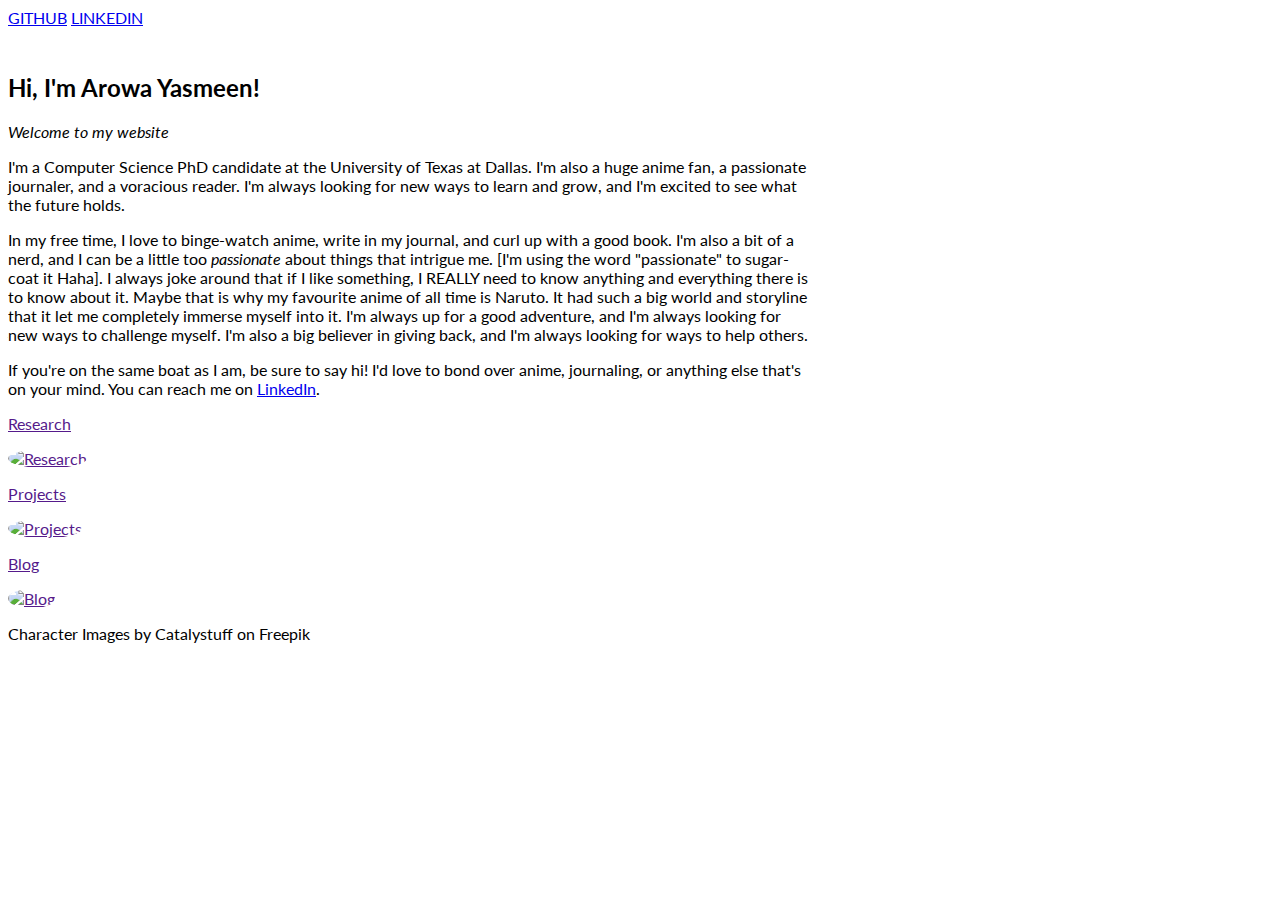
==== index.html @ ddebdd79 "favicon update" ====
<!DOCTYPE html>
<html lang="en">
<head>
<title>Arowa Yasmeen</title>
<link rel="icon" type="image/png" href="/images/favicon.png">
<meta charset="UTF-8">
<meta name="viewport" content="width=device-width, initial-scale=1">
<link rel="stylesheet" href="styles.css">
<link rel="stylesheet" href="https://fonts.googleapis.com/css?family=Lato">
<link rel="stylesheet" href="https://cdnjs.cloudflare.com/ajax/libs/font-awesome/4.7.0/css/font-awesome.min.css">
<style>
body {font-family: "Lato", sans-serif}
.mySlides {display: none}
</style>
</head>
<body>

<!-- Navbar -->
<div class="w3-top">
  <div class="w3-bar w3-deep-purple w3-card">
    <a href="https://github.com/arowayasmeen" class="w3-bar-item w3-button w3-padding-large w3-pixelfont">GITHUB</a>
    <a href="https://www.linkedin.com/in/arowa-yasmeen/" class="w3-bar-item w3-button w3-padding-large w3-pixelfont">LINKEDIN</a>
    </div>
  </div>
</div>

<!-- Page content -->
<div class="w3-content" style="max-width:2000px;margin-top:46px">

  <!-- The Band Section -->
  <div class="w3-container w3-content w3-center w3-padding-64" style="max-width:800px" id="band">
    <h2 class="w3-wide">Hi, I'm Arowa Yasmeen!</h2>
    <p class="w3-opacity"><i>Welcome to my website</i></p>
    <p class="w3-justify">I'm a Computer Science PhD candidate at the University of Texas at Dallas. I'm also a huge anime fan, a passionate journaler, and a voracious reader. I'm always looking for new ways to learn and grow, and I'm excited to see what the future holds.</p>

    <p class="w3-justify">In my free time, I love to binge-watch anime, write in my journal, and curl up with a good book. I'm also a bit of a nerd, and I can be a little too <i>passionate</i> about things that intrigue me. [I'm using the word "passionate" to sugar-coat it Haha].
      I always joke around that if I like something, I REALLY need to know anything and everything there is to know about it. Maybe that is why my favourite anime of all time is Naruto. It had such a big world and storyline that it let me
      completely immerse myself into it.
      I'm always up for a good adventure, and I'm always looking for new ways to challenge myself. I'm also a big believer in giving back, and I'm always looking for ways to help others.</p>
      
    <p class="w3-justify">If you're on the same boat as I am, be sure to say hi! I'd love to bond over anime, journaling, or anything else that's on your mind. You can reach me on <a href="https://www.linkedin.com/in/arowa-yasmeen/">LinkedIn</a>.</p>
    <div class="w3-row w3-padding-32">
      <div class="w3-third">
        <p class="w3-pixelfont"><a href="">Research</a></p>
        <a href=""><img src="images/researchimg.jpg" class="w3-round w3-margin-bottom" alt="Research" style="width:80%; border-radius: 50%;"></a>
      </div>
      <div class="w3-third">
        <p class="w3-pixelfont"><a href="">Projects</a></p>
        <a href=""><img src="images/projectimg.jpg" class="w3-round w3-margin-bottom" alt="Projects" style="width:80%; border-radius: 50%;"></a>
      </div>
      <div class="w3-third">
        <p class="w3-pixelfont" ><a href="">Blog</a></p>
        <a href=""><img src="images/resumeimg.jpg" class="w3-round" alt="Blog" style="width:80%; border-radius: 50%;"></a>
      </div>
    </div>
  </div>
  
<!-- End Page Content -->
</div>

<!-- Footer -->
<footer class="w3-bar w3-center w3-deep-purple w3-pixelfont">
  <p class="w3-medium w3-opacity">Character Images by Catalystuff on Freepik</p>
</footer>

</body>
</html>
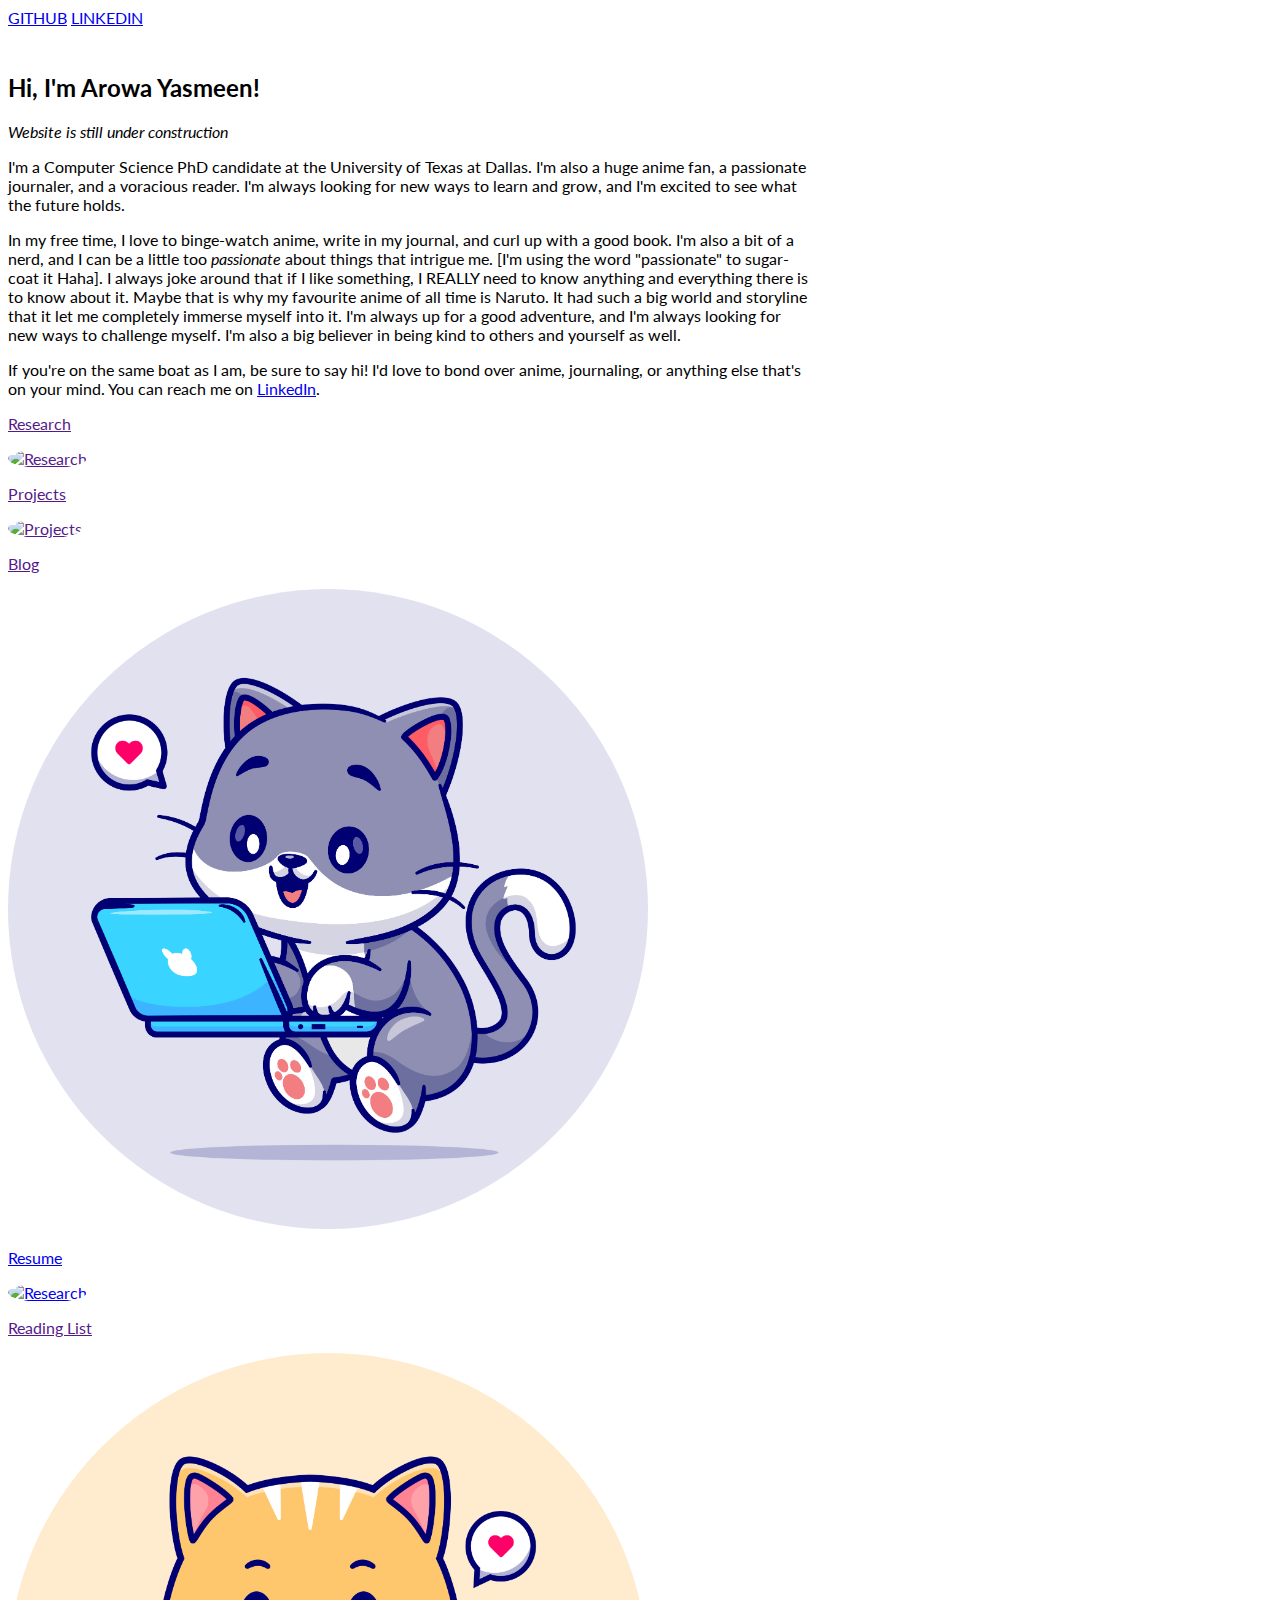
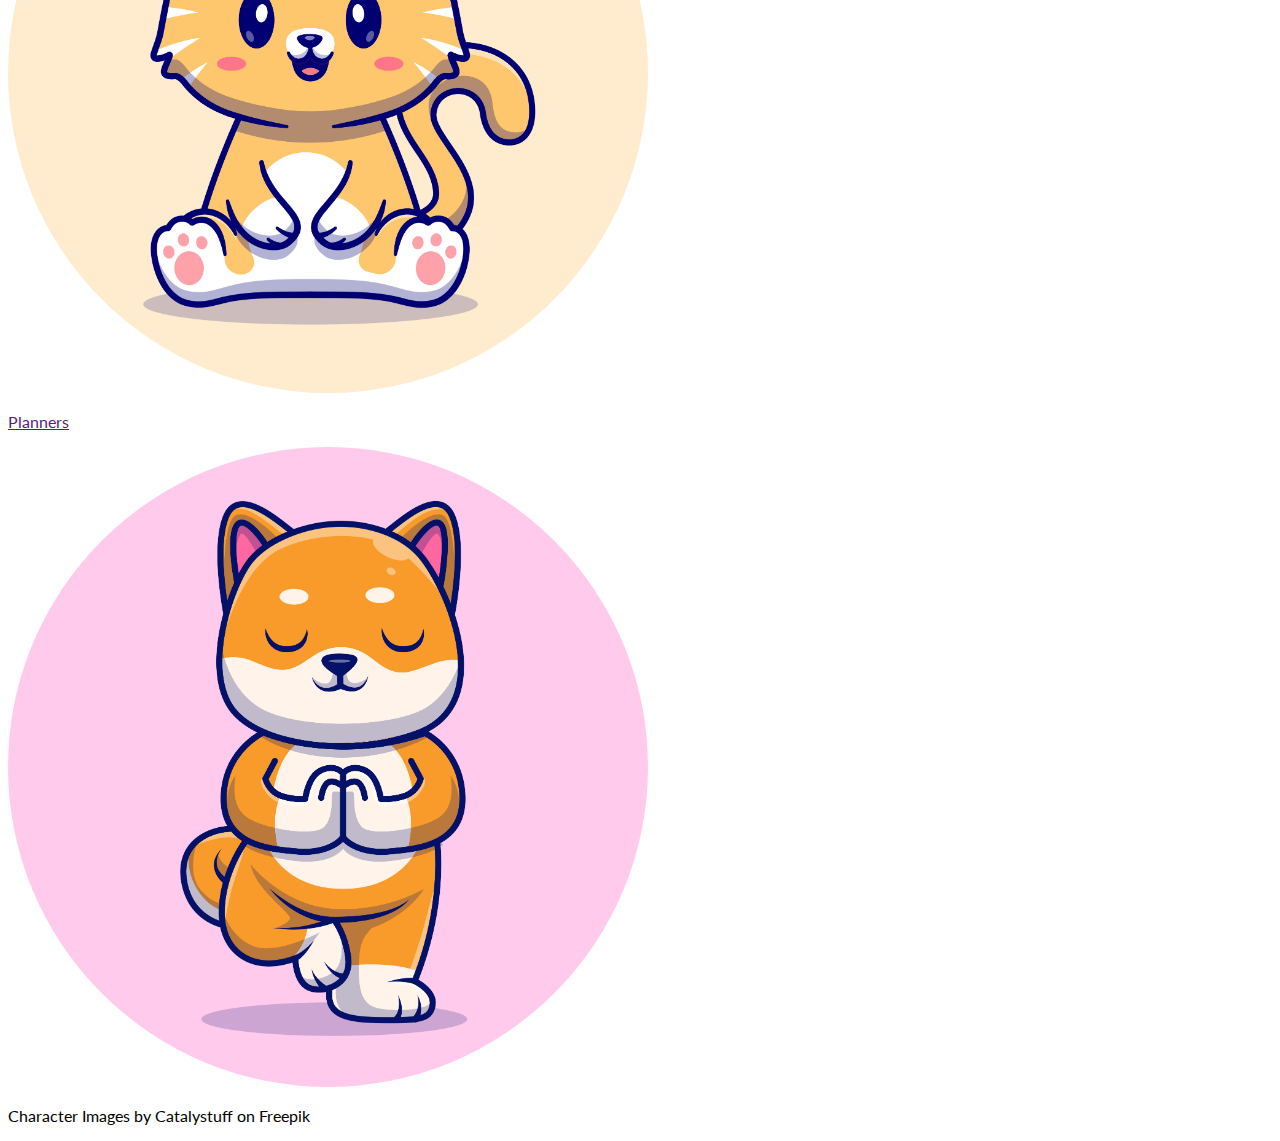
==== commit bda79f09: "More options and resume added" ====
--- a/index.html
+++ b/index.html
@@ -27,16 +27,16 @@
 <!-- Page content -->
 <div class="w3-content" style="max-width:2000px;margin-top:46px">
 
-  <!-- The Band Section -->
+  <!-- The Intro Section -->
   <div class="w3-container w3-content w3-center w3-padding-64" style="max-width:800px" id="band">
     <h2 class="w3-wide">Hi, I'm Arowa Yasmeen!</h2>
-    <p class="w3-opacity"><i>Welcome to my website</i></p>
+    <p class="w3-opacity"><i>Website is still under construction</i></p>
     <p class="w3-justify">I'm a Computer Science PhD candidate at the University of Texas at Dallas. I'm also a huge anime fan, a passionate journaler, and a voracious reader. I'm always looking for new ways to learn and grow, and I'm excited to see what the future holds.</p>
 
     <p class="w3-justify">In my free time, I love to binge-watch anime, write in my journal, and curl up with a good book. I'm also a bit of a nerd, and I can be a little too <i>passionate</i> about things that intrigue me. [I'm using the word "passionate" to sugar-coat it Haha].
       I always joke around that if I like something, I REALLY need to know anything and everything there is to know about it. Maybe that is why my favourite anime of all time is Naruto. It had such a big world and storyline that it let me
       completely immerse myself into it.
-      I'm always up for a good adventure, and I'm always looking for new ways to challenge myself. I'm also a big believer in giving back, and I'm always looking for ways to help others.</p>
+      I'm always up for a good adventure, and I'm always looking for new ways to challenge myself. I'm also a big believer in being kind to others and yourself as well.</p>
       
     <p class="w3-justify">If you're on the same boat as I am, be sure to say hi! I'd love to bond over anime, journaling, or anything else that's on your mind. You can reach me on <a href="https://www.linkedin.com/in/arowa-yasmeen/">LinkedIn</a>.</p>
     <div class="w3-row w3-padding-32">
@@ -50,7 +50,22 @@
       </div>
       <div class="w3-third">
         <p class="w3-pixelfont" ><a href="">Blog</a></p>
-        <a href=""><img src="images/resumeimg.jpg" class="w3-round" alt="Blog" style="width:80%; border-radius: 50%;"></a>
+        <a href=""><img src="images/blogimg.jpg" class="w3-round" alt="Blog" style="width:80%; border-radius: 50%;"></a>
+      </div>
+    </div>
+
+    <div class="w3-row w3-padding-32">
+      <div class="w3-third">
+        <p class="w3-pixelfont"><a href="images/CV_website.pdf">Resume</a></p>
+        <a href="images/CV_website.pdf"><img src="images/resumeimg.jpg" class="w3-round w3-margin-bottom" alt="Research" style="width:80%; border-radius: 50%;"></a>
+      </div>
+      <div class="w3-third">
+        <p class="w3-pixelfont"><a href="">Reading List</a></p>
+        <a href=""><img src="images/readinglistimg.jpg" class="w3-round w3-margin-bottom" alt="Projects" style="width:80%; border-radius: 50%;"></a>
+      </div>
+      <div class="w3-third">
+        <p class="w3-pixelfont" ><a href="">Planners</a></p>
+        <a href=""><img src="images/plannerimg.jpg" class="w3-round" alt="Blog" style="width:80%; border-radius: 50%;"></a>
       </div>
     </div>
   </div>
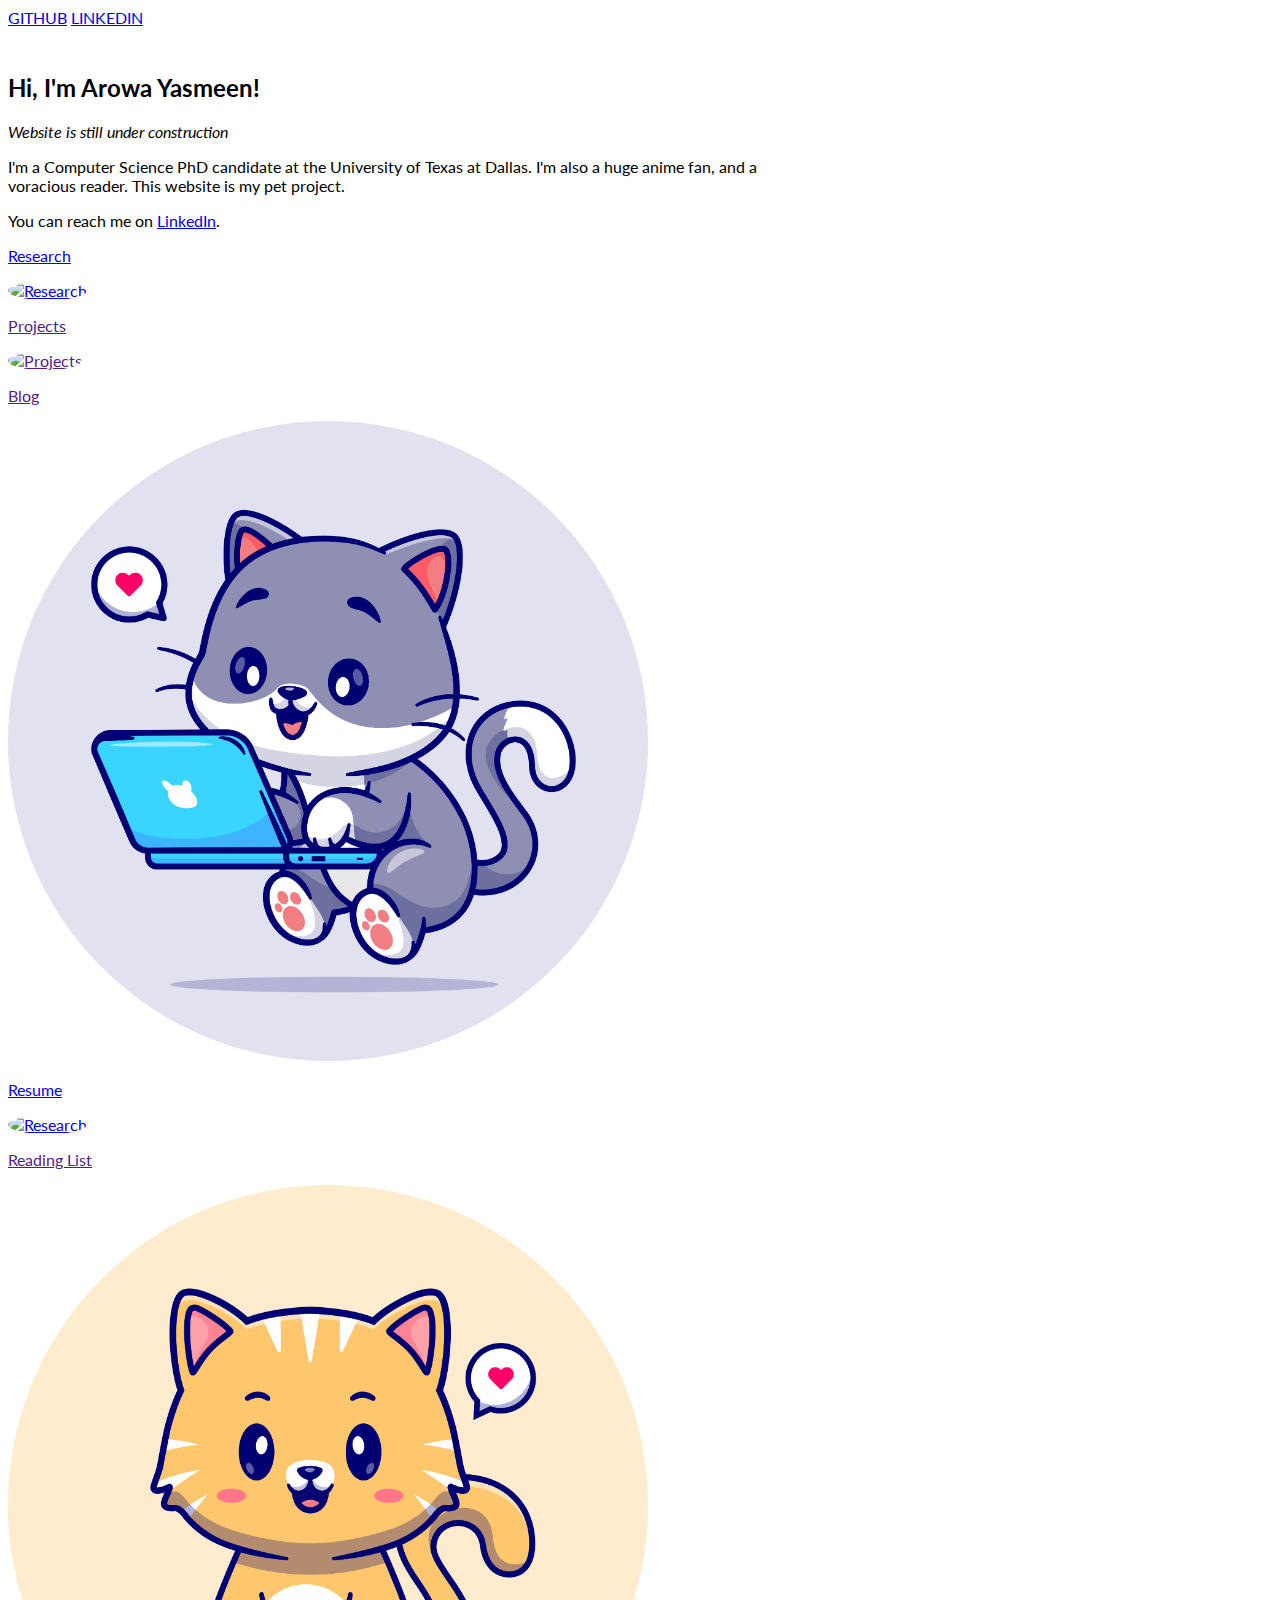
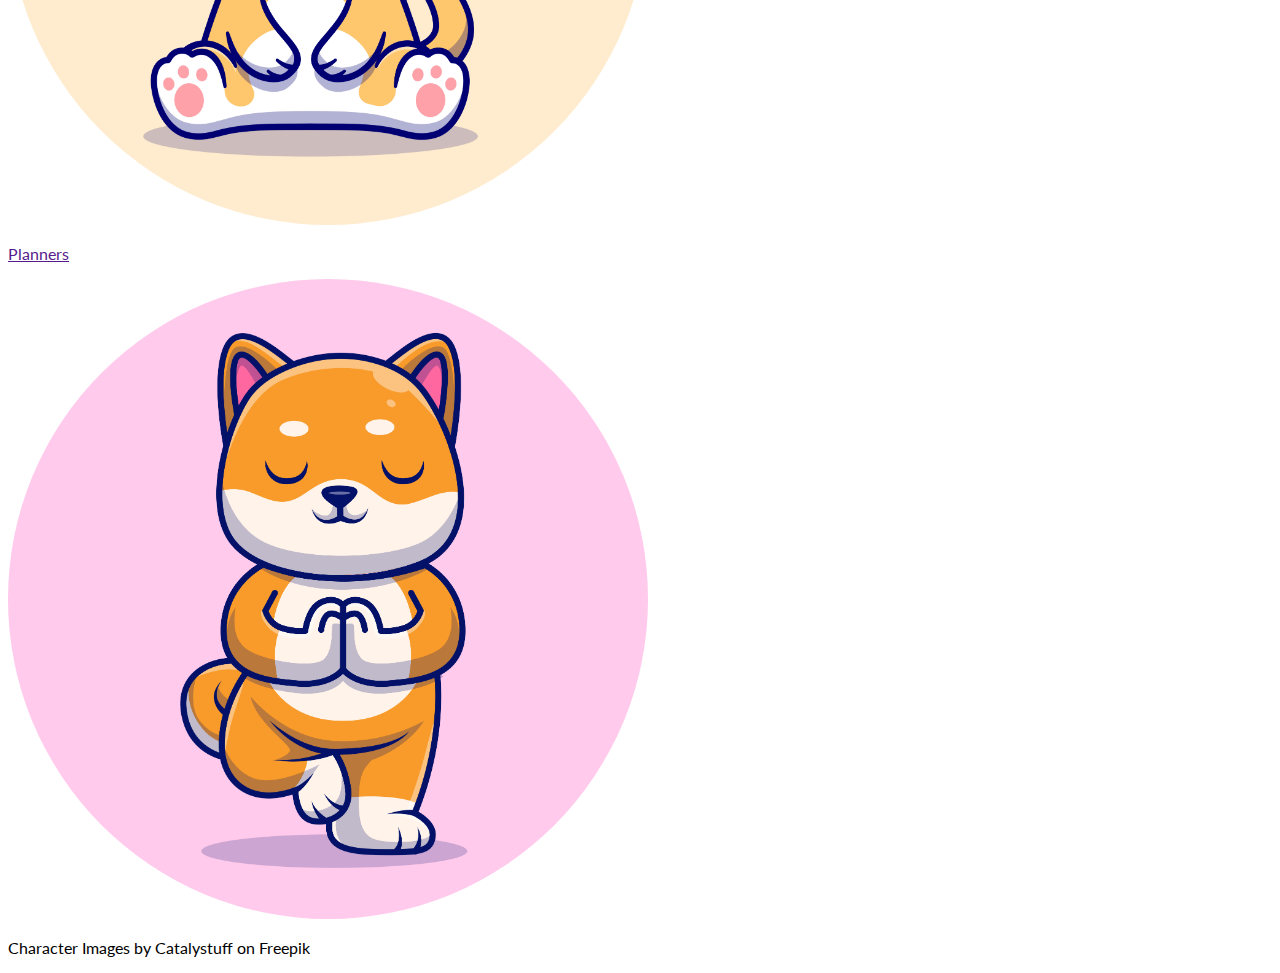
==== commit ebefd61b: "Updated writing" ====
--- a/index.html
+++ b/index.html
@@ -31,18 +31,13 @@
   <div class="w3-container w3-content w3-center w3-padding-64" style="max-width:800px" id="band">
     <h2 class="w3-wide">Hi, I'm Arowa Yasmeen!</h2>
     <p class="w3-opacity"><i>Website is still under construction</i></p>
-    <p class="w3-justify">I'm a Computer Science PhD candidate at the University of Texas at Dallas. I'm also a huge anime fan, a passionate journaler, and a voracious reader. I'm always looking for new ways to learn and grow, and I'm excited to see what the future holds.</p>
-
-    <p class="w3-justify">In my free time, I love to binge-watch anime, write in my journal, and curl up with a good book. I'm also a bit of a nerd, and I can be a little too <i>passionate</i> about things that intrigue me. [I'm using the word "passionate" to sugar-coat it Haha].
-      I always joke around that if I like something, I REALLY need to know anything and everything there is to know about it. Maybe that is why my favourite anime of all time is Naruto. It had such a big world and storyline that it let me
-      completely immerse myself into it.
-      I'm always up for a good adventure, and I'm always looking for new ways to challenge myself. I'm also a big believer in being kind to others and yourself as well.</p>
+    <p class="w3-justify">I'm a Computer Science PhD candidate at the University of Texas at Dallas. I'm also a huge anime fan, and a voracious reader. This website is my pet project.</p>
       
-    <p class="w3-justify">If you're on the same boat as I am, be sure to say hi! I'd love to bond over anime, journaling, or anything else that's on your mind. You can reach me on <a href="https://www.linkedin.com/in/arowa-yasmeen/">LinkedIn</a>.</p>
+    <p class="w3-justify">You can reach me on <a href="https://www.linkedin.com/in/arowa-yasmeen/">LinkedIn</a>.</p>
     <div class="w3-row w3-padding-32">
       <div class="w3-third">
-        <p class="w3-pixelfont"><a href="">Research</a></p>
-        <a href=""><img src="images/researchimg.jpg" class="w3-round w3-margin-bottom" alt="Research" style="width:80%; border-radius: 50%;"></a>
+        <p class="w3-pixelfont"><a href="https://scholar.google.com/citations?user=SDjFOfMAAAAJ&hl=en">Research</a></p>
+        <a href="https://scholar.google.com/citations?user=SDjFOfMAAAAJ&hl=en"><img src="images/researchimg.jpg" class="w3-round w3-margin-bottom" alt="Research" style="width:80%; border-radius: 50%;"></a>
       </div>
       <div class="w3-third">
         <p class="w3-pixelfont"><a href="">Projects</a></p>
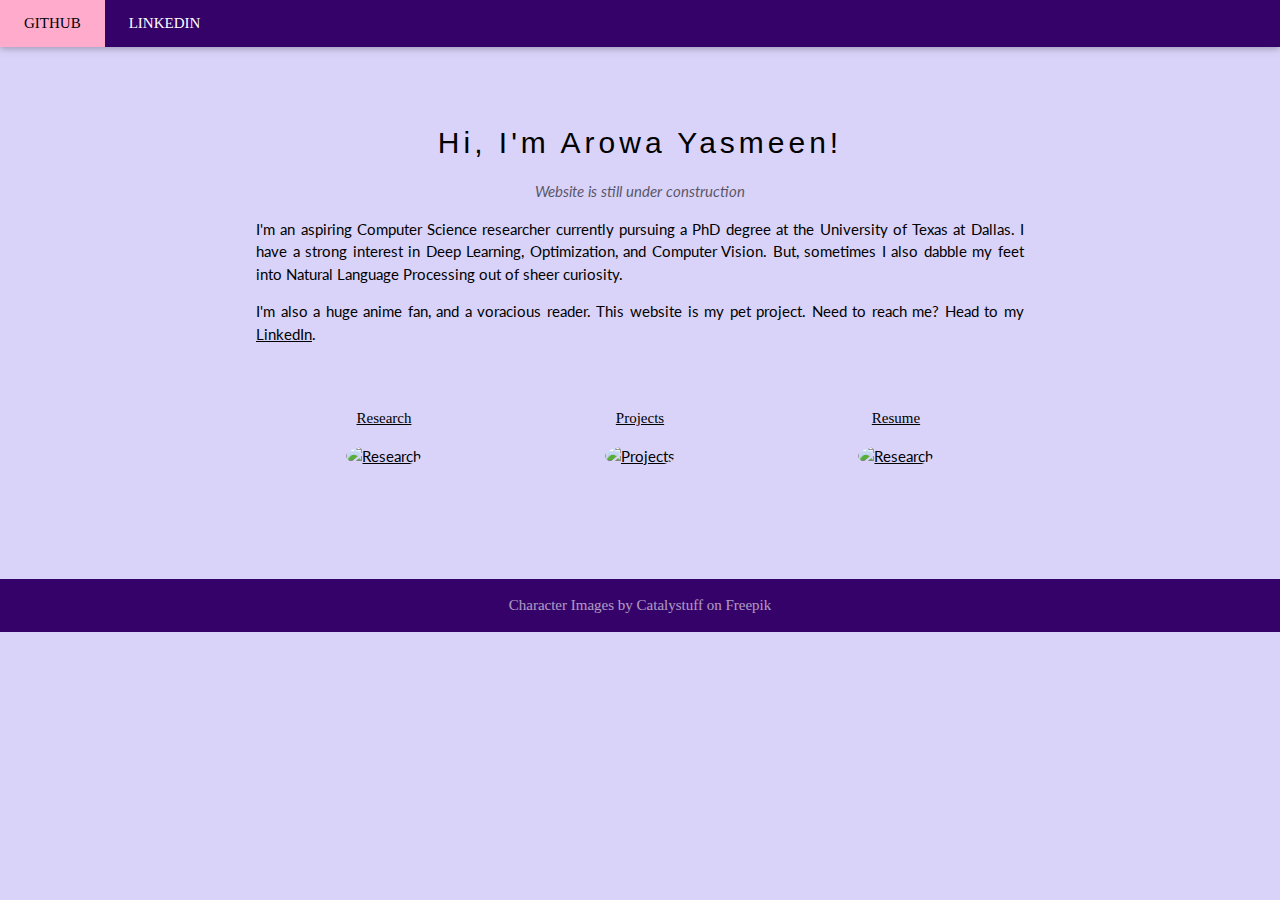
==== commit 0cae07fb: "Jan 2025 updates" ====
--- a/index.html
+++ b/index.html
@@ -31,9 +31,11 @@
   <div class="w3-container w3-content w3-center w3-padding-64" style="max-width:800px" id="band">
     <h2 class="w3-wide">Hi, I'm Arowa Yasmeen!</h2>
     <p class="w3-opacity"><i>Website is still under construction</i></p>
-    <p class="w3-justify">I'm a Computer Science PhD candidate at the University of Texas at Dallas. I'm also a huge anime fan, and a voracious reader. This website is my pet project.</p>
-      
-    <p class="w3-justify">You can reach me on <a href="https://www.linkedin.com/in/arowa-yasmeen/">LinkedIn</a>.</p>
+    <p class="w3-justify">I'm an aspiring Computer Science researcher currently pursuing a PhD degree at the University of Texas at Dallas. I have a 
+      strong interest in Deep Learning, Optimization, and Computer Vision. But, sometimes I also dabble my feet into Natural Language Processing
+      out of sheer curiosity.
+    </p>
+    <p class="w3-justify">I'm also a huge anime fan, and a voracious reader. This website is my pet project. Need to reach me? Head to my <a href="https://www.linkedin.com/in/arowa-yasmeen/">LinkedIn</a>.</p>  
     <div class="w3-row w3-padding-32">
       <div class="w3-third">
         <p class="w3-pixelfont"><a href="https://scholar.google.com/citations?user=SDjFOfMAAAAJ&hl=en">Research</a></p>
@@ -44,15 +46,15 @@
         <a href=""><img src="images/projectimg.jpg" class="w3-round w3-margin-bottom" alt="Projects" style="width:80%; border-radius: 50%;"></a>
       </div>
       <div class="w3-third">
-        <p class="w3-pixelfont" ><a href="">Blog</a></p>
-        <a href=""><img src="images/blogimg.jpg" class="w3-round" alt="Blog" style="width:80%; border-radius: 50%;"></a>
+        <p class="w3-pixelfont"><a href="images/CV_website.pdf">Resume</a></p>
+        <a href="images/CV_website.pdf"><img src="images/resumeimg.jpg" class="w3-round w3-margin-bottom" alt="Research" style="width:80%; border-radius: 50%;"></a>
       </div>
     </div>
 
-    <div class="w3-row w3-padding-32">
+    <!-- <div class="w3-row w3-padding-32">
       <div class="w3-third">
-        <p class="w3-pixelfont"><a href="images/CV_website.pdf">Resume</a></p>
-        <a href="images/CV_website.pdf"><img src="images/resumeimg.jpg" class="w3-round w3-margin-bottom" alt="Research" style="width:80%; border-radius: 50%;"></a>
+        <p class="w3-pixelfont" ><a href="">Blog</a></p>
+        <a href=""><img src="images/blogimg.jpg" class="w3-round" alt="Blog" style="width:80%; border-radius: 50%;"></a>
       </div>
       <div class="w3-third">
         <p class="w3-pixelfont"><a href="">Reading List</a></p>
@@ -62,7 +64,7 @@
         <p class="w3-pixelfont" ><a href="">Planners</a></p>
         <a href=""><img src="images/plannerimg.jpg" class="w3-round" alt="Blog" style="width:80%; border-radius: 50%;"></a>
       </div>
-    </div>
+    </div> -->
   </div>
   
 <!-- End Page Content -->
--- a/styles.css
+++ b/styles.css
@@ -0,0 +1,241 @@
+@font-face {
+    font-family: 'My Font';
+    src: url('pixelfont.TTF');
+  }
+
+/* W3.CSS 4.15 December 2020 by Jan Egil and Borge Refsnes */
+html{box-sizing:border-box}*,*:before,*:after{box-sizing:inherit}
+/* Extract from normalize.css by Nicolas Gallagher and Jonathan Neal git.io/normalize */
+html{-ms-text-size-adjust:100%;-webkit-text-size-adjust:100%}body{margin:0}
+article,aside,details,figcaption,figure,footer,header,main,menu,nav,section{display:block}summary{display:list-item}
+audio,canvas,progress,video{display:inline-block}progress{vertical-align:baseline}
+audio:not([controls]){display:none;height:0}[hidden],template{display:none}
+a{background-color:transparent}a:active,a:hover{outline-width:0}
+abbr[title]{border-bottom:none;text-decoration:underline;text-decoration:underline dotted}
+b,strong{font-weight:bolder}dfn{font-style:italic}mark{background:#ff0;color:#000}
+small{font-size:80%}sub,sup{font-size:75%;line-height:0;position:relative;vertical-align:baseline}
+sub{bottom:-0.25em}sup{top:-0.5em}figure{margin:1em 40px}img{border-style:none}
+code,kbd,pre,samp{font-family:"My Font","My Font";font-size:1em}hr{box-sizing:content-box;height:0;overflow:visible}
+button,input,select,textarea,optgroup{font:inherit;margin:0}optgroup{font-weight:bold}
+button,input{overflow:visible}button,select{text-transform:none}
+button,[type=button],[type=reset],[type=submit]{-webkit-appearance:button}
+button::-moz-focus-inner,[type=button]::-moz-focus-inner,[type=reset]::-moz-focus-inner,[type=submit]::-moz-focus-inner{border-style:none;padding:0}
+button:-moz-focusring,[type=button]:-moz-focusring,[type=reset]:-moz-focusring,[type=submit]:-moz-focusring{outline:1px dotted ButtonText}
+fieldset{border:1px solid #c0c0c0;margin:0 2px;padding:.35em .625em .75em}
+legend{color:inherit;display:table;max-width:100%;padding:0;white-space:normal}textarea{overflow:auto}
+[type=checkbox],[type=radio]{padding:0}
+[type=number]::-webkit-inner-spin-button,[type=number]::-webkit-outer-spin-button{height:auto}
+[type=search]{-webkit-appearance:textfield;outline-offset:-2px}
+[type=search]::-webkit-search-decoration{-webkit-appearance:none}
+::-webkit-file-upload-button{-webkit-appearance:button;font:inherit}
+/* End extract */
+html,body{font-family:Verdana,sans-serif;font-size:15px;line-height:1.5}html{overflow-x:hidden}
+body{background-image: url("images/bg.jpg");background-size: cover;}
+h1{font-size:36px}h2{font-size:30px}h3{font-size:24px}h4{font-size:20px}h5{font-size:18px}h6{font-size:16px}
+.w3-serif{font-family:serif}.w3-sans-serif{font-family:sans-serif}.w3-cursive{font-family:cursive}.w3-monospace{font-family:monospace}.w3-pixelfont{font-family: "My Font";}
+h1,h2,h3,h4,h5,h6{font-family:"My Font",Arial,sans-serif;font-weight:400;margin:10px 0}.w3-wide{letter-spacing:4px}
+hr{border:0;border-top:1px solid #eee;margin:20px 0}
+.w3-image{max-width:100%;height:auto}img{vertical-align:middle}a{color:inherit}
+.w3-table,.w3-table-all{border-collapse:collapse;border-spacing:0;width:100%;display:table}.w3-table-all{border:1px solid #ccc}
+.w3-bordered tr,.w3-table-all tr{border-bottom:1px solid #ddd}.w3-striped tbody tr:nth-child(even){background-color:#f1f1f1}
+.w3-table-all tr:nth-child(odd){background-color:#fff}.w3-table-all tr:nth-child(even){background-color:#f1f1f1}
+.w3-hoverable tbody tr:hover,.w3-ul.w3-hoverable li:hover{background-color: #ccc}.w3-centered tr th,.w3-centered tr td{text-align:center}
+.w3-table td,.w3-table th,.w3-table-all td,.w3-table-all th{padding:8px 8px;display:table-cell;text-align:left;vertical-align:top}
+.w3-table th:first-child,.w3-table td:first-child,.w3-table-all th:first-child,.w3-table-all td:first-child{padding-left:16px}
+.w3-btn,.w3-button{border:none;display:inline-block;padding:8px 16px;vertical-align:middle;overflow:hidden;text-decoration:none;color:inherit;background-color:inherit;text-align:center;cursor:pointer;white-space:nowrap}
+.w3-btn:hover{box-shadow:0 8px 16px 0 rgba(0,0,0,0.2),0 6px 20px 0 rgba(0,0,0,0.19)}
+.w3-btn,.w3-button{-webkit-touch-callout:none;-webkit-user-select:none;-khtml-user-select:none;-moz-user-select:none;-ms-user-select:none;user-select:none}   
+.w3-disabled,.w3-btn:disabled,.w3-button:disabled{cursor:not-allowed;opacity:0.3}.w3-disabled *,:disabled *{pointer-events:none}
+.w3-btn.w3-disabled:hover,.w3-btn:disabled:hover{box-shadow:none}
+.w3-badge,.w3-tag{background-color:#000;color:#fff;display:inline-block;padding-left:8px;padding-right:8px;text-align:center}.w3-badge{border-radius:50%}
+.w3-ul{list-style-type:none;padding:0;margin:0}.w3-ul li{padding:8px 16px;border-bottom:1px solid #ddd}.w3-ul li:last-child{border-bottom:none}
+.w3-tooltip,.w3-display-container{position:relative}.w3-tooltip .w3-text{display:none}.w3-tooltip:hover .w3-text{display:inline-block}
+.w3-ripple:active{opacity:0.5}.w3-ripple{transition:opacity 0s}
+.w3-input{padding:8px;display:block;border:none;border-bottom:1px solid #ccc;width:100%}
+.w3-select{padding:9px 0;width:100%;border:none;border-bottom:1px solid #ccc}
+.w3-dropdown-click,.w3-dropdown-hover{position:relative;display:inline-block;cursor:pointer}
+.w3-dropdown-hover:hover .w3-dropdown-content{display:block}
+.w3-dropdown-hover:first-child,.w3-dropdown-click:hover{background-color:#ccc;color:#000}
+.w3-dropdown-hover:hover > .w3-button:first-child,.w3-dropdown-click:hover > .w3-button:first-child{background-color:#ccc;color:#000}
+.w3-dropdown-content{cursor:auto;color:#000;background-color:#fff;display:none;position:absolute;min-width:160px;margin:0;padding:0;z-index:1}
+.w3-check,.w3-radio{width:24px;height:24px;position:relative;top:6px}
+.w3-sidebar{height:100%;width:200px;background-color:#fff;position:fixed!important;z-index:1;overflow:auto}
+.w3-bar-block .w3-dropdown-hover,.w3-bar-block .w3-dropdown-click{width:100%}
+.w3-bar-block .w3-dropdown-hover .w3-dropdown-content,.w3-bar-block .w3-dropdown-click .w3-dropdown-content{min-width:100%}
+.w3-bar-block .w3-dropdown-hover .w3-button,.w3-bar-block .w3-dropdown-click .w3-button{width:100%;text-align:left;padding:8px 16px}
+.w3-main,#main{transition:margin-left .4s}
+.w3-modal{z-index:3;display:none;padding-top:100px;position:fixed;left:0;top:0;width:100%;height:100%;overflow:auto;background-color:rgb(0,0,0);background-color:rgba(0,0,0,0.4)}
+.w3-modal-content{margin:auto;background-color:#fff;position:relative;padding:0;outline:0;width:600px}
+.w3-bar{width:100%;overflow:hidden}.w3-center .w3-bar{display:inline-block;width:auto}
+.w3-bar .w3-bar-item{padding:8px 16px;float:left;width:auto;border:none;display:block;outline:0}
+.w3-bar .w3-dropdown-hover,.w3-bar .w3-dropdown-click{position:static;float:left}
+.w3-bar .w3-button{white-space:normal}
+.w3-bar-block .w3-bar-item{width:100%;display:block;padding:8px 16px;text-align:left;border:none;white-space:normal;float:none;outline:0}
+.w3-bar-block.w3-center .w3-bar-item{text-align:center}.w3-block{display:block;width:100%}
+.w3-responsive{display:block;overflow-x:auto}
+.w3-container:after,.w3-container:before,.w3-panel:after,.w3-panel:before,.w3-row:after,.w3-row:before,.w3-row-padding:after,.w3-row-padding:before,
+.w3-cell-row:before,.w3-cell-row:after,.w3-clear:after,.w3-clear:before,.w3-bar:before,.w3-bar:after{content:"";display:table;clear:both}
+.w3-col,.w3-half,.w3-third,.w3-twothird,.w3-threequarter,.w3-quarter{float:left;width:100%}
+.w3-col.s1{width:8.33333%}.w3-col.s2{width:16.66666%}.w3-col.s3{width:24.99999%}.w3-col.s4{width:33.33333%}
+.w3-col.s5{width:41.66666%}.w3-col.s6{width:49.99999%}.w3-col.s7{width:58.33333%}.w3-col.s8{width:66.66666%}
+.w3-col.s9{width:74.99999%}.w3-col.s10{width:83.33333%}.w3-col.s11{width:91.66666%}.w3-col.s12{width:99.99999%}
+@media (min-width:601px){.w3-col.m1{width:8.33333%}.w3-col.m2{width:16.66666%}.w3-col.m3,.w3-quarter{width:24.99999%}.w3-col.m4,.w3-third{width:33.33333%}
+.w3-col.m5{width:41.66666%}.w3-col.m6,.w3-half{width:49.99999%}.w3-col.m7{width:58.33333%}.w3-col.m8,.w3-twothird{width:66.66666%}
+.w3-col.m9,.w3-threequarter{width:74.99999%}.w3-col.m10{width:83.33333%}.w3-col.m11{width:91.66666%}.w3-col.m12{width:99.99999%}}
+@media (min-width:993px){.w3-col.l1{width:8.33333%}.w3-col.l2{width:16.66666%}.w3-col.l3{width:24.99999%}.w3-col.l4{width:33.33333%}
+.w3-col.l5{width:41.66666%}.w3-col.l6{width:49.99999%}.w3-col.l7{width:58.33333%}.w3-col.l8{width:66.66666%}
+.w3-col.l9{width:74.99999%}.w3-col.l10{width:83.33333%}.w3-col.l11{width:91.66666%}.w3-col.l12{width:99.99999%}}
+.w3-rest{overflow:hidden}.w3-stretch{margin-left:-16px;margin-right:-16px}
+.w3-content,.w3-auto{margin-left:auto;margin-right:auto}.w3-content{max-width:980px}.w3-auto{max-width:1140px}
+.w3-cell-row{display:table;width:100%}.w3-cell{display:table-cell}
+.w3-cell-top{vertical-align:top}.w3-cell-middle{vertical-align:middle}.w3-cell-bottom{vertical-align:bottom}
+.w3-hide{display:none!important}.w3-show-block,.w3-show{display:block!important}.w3-show-inline-block{display:inline-block!important}
+@media (max-width:1205px){ body{background-image: url("images/bg.jpg"); background-size: cover;} .w3-auto{max-width:95%}}
+@media (max-width:600px){ body{background-image: url("images/bg.jpg");background-size: cover;} .w3-modal-content{margin:0 10px;width:auto!important}.w3-modal{padding-top:30px}
+.w3-dropdown-hover.w3-mobile .w3-dropdown-content,.w3-dropdown-click.w3-mobile .w3-dropdown-content{position:relative}	
+.w3-hide-small{display:none!important}.w3-mobile{display:block;width:100%!important}.w3-bar-item.w3-mobile,.w3-dropdown-hover.w3-mobile,.w3-dropdown-click.w3-mobile{text-align:center}
+.w3-dropdown-hover.w3-mobile,.w3-dropdown-hover.w3-mobile .w3-btn,.w3-dropdown-hover.w3-mobile .w3-button,.w3-dropdown-click.w3-mobile,.w3-dropdown-click.w3-mobile .w3-btn,.w3-dropdown-click.w3-mobile .w3-button{width:100%}}
+@media (max-width:768px){.w3-modal-content{width:500px}.w3-modal{padding-top:50px}}
+@media (min-width:993px){.w3-modal-content{width:900px}.w3-hide-large{display:none!important}.w3-sidebar.w3-collapse{display:block!important}}
+@media (max-width:992px) and (min-width:601px){.w3-hide-medium{display:none!important}}
+@media (max-width:992px){.w3-sidebar.w3-collapse{display:none}.w3-main{margin-left:0!important;margin-right:0!important}.w3-auto{max-width:100%}}
+.w3-top,.w3-bottom{position:fixed;width:100%;z-index:1}.w3-top{top:0}.w3-bottom{bottom:0}
+.w3-overlay{position:fixed;display:none;width:100%;height:100%;top:0;left:0;right:0;bottom:0;background-color:rgba(0,0,0,0.5);z-index:2}
+.w3-display-topleft{position:absolute;left:0;top:0}.w3-display-topright{position:absolute;right:0;top:0}
+.w3-display-bottomleft{position:absolute;left:0;bottom:0}.w3-display-bottomright{position:absolute;right:0;bottom:0}
+.w3-display-middle{position:absolute;top:50%;left:50%;transform:translate(-50%,-50%);-ms-transform:translate(-50%,-50%)}
+.w3-display-left{position:absolute;top:50%;left:0%;transform:translate(0%,-50%);-ms-transform:translate(-0%,-50%)}
+.w3-display-right{position:absolute;top:50%;right:0%;transform:translate(0%,-50%);-ms-transform:translate(0%,-50%)}
+.w3-display-topmiddle{position:absolute;left:50%;top:0;transform:translate(-50%,0%);-ms-transform:translate(-50%,0%)}
+.w3-display-bottommiddle{position:absolute;left:50%;bottom:0;transform:translate(-50%,0%);-ms-transform:translate(-50%,0%)}
+.w3-display-container:hover .w3-display-hover{display:block}.w3-display-container:hover span.w3-display-hover{display:inline-block}.w3-display-hover{display:none}
+.w3-display-position{position:absolute}
+.w3-circle{border-radius:50%}
+.w3-round-small{border-radius:2px}.w3-round,.w3-round-medium{border-radius:4px}.w3-round-large{border-radius:8px}.w3-round-xlarge{border-radius:16px}.w3-round-xxlarge{border-radius:32px}
+.w3-row-padding,.w3-row-padding>.w3-half,.w3-row-padding>.w3-third,.w3-row-padding>.w3-twothird,.w3-row-padding>.w3-threequarter,.w3-row-padding>.w3-quarter,.w3-row-padding>.w3-col{padding:0 8px}
+.w3-container,.w3-panel{padding:0.01em 16px}.w3-panel{margin-top:16px;margin-bottom:16px}
+.w3-code,.w3-codespan{font-family:Consolas,"courier new";font-size:16px}
+.w3-code{width:auto;background-color:#fff;padding:8px 12px;border-left:4px solid #4CAF50;word-wrap:break-word}
+.w3-codespan{color:crimson;background-color:#f1f1f1;padding-left:4px;padding-right:4px;font-size:110%}
+.w3-card,.w3-card-2{box-shadow:0 2px 5px 0 rgba(0,0,0,0.16),0 2px 10px 0 rgba(0,0,0,0.12)}
+.w3-card-4,.w3-hover-shadow:hover{box-shadow:0 4px 10px 0 rgba(0,0,0,0.2),0 4px 20px 0 rgba(0,0,0,0.19)}
+.w3-spin{animation:w3-spin 2s infinite linear}@keyframes w3-spin{0%{transform:rotate(0deg)}100%{transform:rotate(359deg)}}
+.w3-animate-fading{animation:fading 10s infinite}@keyframes fading{0%{opacity:0}50%{opacity:1}100%{opacity:0}}
+.w3-animate-opacity{animation:opac 0.8s}@keyframes opac{from{opacity:0} to{opacity:1}}
+.w3-animate-top{position:relative;animation:animatetop 0.4s}@keyframes animatetop{from{top:-300px;opacity:0} to{top:0;opacity:1}}
+.w3-animate-left{position:relative;animation:animateleft 0.4s}@keyframes animateleft{from{left:-300px;opacity:0} to{left:0;opacity:1}}
+.w3-animate-right{position:relative;animation:animateright 0.4s}@keyframes animateright{from{right:-300px;opacity:0} to{right:0;opacity:1}}
+.w3-animate-bottom{position:relative;animation:animatebottom 0.4s}@keyframes animatebottom{from{bottom:-300px;opacity:0} to{bottom:0;opacity:1}}
+.w3-animate-zoom {animation:animatezoom 0.6s}@keyframes animatezoom{from{transform:scale(0)} to{transform:scale(1)}}
+.w3-animate-input{transition:width 0.4s ease-in-out}.w3-animate-input:focus{width:100%!important}
+.w3-opacity,.w3-hover-opacity:hover{opacity:0.60}.w3-opacity-off,.w3-hover-opacity-off:hover{opacity:1}
+.w3-opacity-max{opacity:0.25}.w3-opacity-min{opacity:0.75}
+.w3-greyscale-max,.w3-grayscale-max,.w3-hover-greyscale:hover,.w3-hover-grayscale:hover{filter:grayscale(100%)}
+.w3-greyscale,.w3-grayscale{filter:grayscale(75%)}.w3-greyscale-min,.w3-grayscale-min{filter:grayscale(50%)}
+.w3-sepia{filter:sepia(75%)}.w3-sepia-max,.w3-hover-sepia:hover{filter:sepia(100%)}.w3-sepia-min{filter:sepia(50%)}
+.w3-tiny{font-size:10px!important}.w3-small{font-size:12px!important}.w3-medium{font-size:15px!important}.w3-large{font-size:18px!important}
+.w3-xlarge{font-size:24px!important}.w3-xxlarge{font-size:36px!important}.w3-xxxlarge{font-size:48px!important}.w3-jumbo{font-size:64px!important}
+.w3-left-align{text-align:left!important}.w3-right-align{text-align:right!important}.w3-justify{text-align:justify!important}.w3-center{text-align:center!important}
+.w3-border-0{border:0!important}.w3-border{border:1px solid #ccc!important}
+.w3-border-top{border-top:1px solid #ccc!important}.w3-border-bottom{border-bottom:1px solid #ccc!important}
+.w3-border-left{border-left:1px solid #ccc!important}.w3-border-right{border-right:1px solid #ccc!important}
+.w3-topbar{border-top:6px solid #ccc!important}.w3-bottombar{border-bottom:6px solid #ccc!important}
+.w3-leftbar{border-left:6px solid #ccc!important}.w3-rightbar{border-right:6px solid #ccc!important}
+.w3-section,.w3-code{margin-top:16px!important;margin-bottom:16px!important}
+.w3-margin{margin:16px!important}.w3-margin-top{margin-top:16px!important}.w3-margin-bottom{margin-bottom:16px!important}
+.w3-margin-left{margin-left:16px!important}.w3-margin-right{margin-right:16px!important}
+.w3-padding-small{padding:4px 8px!important}.w3-padding{padding:8px 16px!important}.w3-padding-large{padding:12px 24px!important}
+.w3-padding-16{padding-top:16px!important;padding-bottom:16px!important}.w3-padding-24{padding-top:24px!important;padding-bottom:24px!important}
+.w3-padding-32{padding-top:32px!important;padding-bottom:32px!important}.w3-padding-48{padding-top:48px!important;padding-bottom:48px!important}
+.w3-padding-64{padding-top:64px!important;padding-bottom:64px!important}
+.w3-padding-top-64{padding-top:64px!important}.w3-padding-top-48{padding-top:48px!important}
+.w3-padding-top-32{padding-top:32px!important}.w3-padding-top-24{padding-top:24px!important}
+.w3-left{float:left!important}.w3-right{float:right!important}
+.w3-button:hover{color:#000!important;background-color:#ffaccc!important}
+.w3-transparent,.w3-hover-none:hover{background-color:transparent!important}
+.w3-hover-none:hover{box-shadow:none!important}
+/* Colors */
+.w3-amber,.w3-hover-amber:hover{color:#000!important;background-color:#ffc107!important}
+.w3-aqua,.w3-hover-aqua:hover{color:#000!important;background-color:#00ffff!important}
+.w3-blue,.w3-hover-blue:hover{color:#fff!important;background-color:#2196F3!important}
+.w3-light-blue,.w3-hover-light-blue:hover{color:#000!important;background-color:#87CEEB!important}
+.w3-brown,.w3-hover-brown:hover{color:#fff!important;background-color:#795548!important}
+.w3-cyan,.w3-hover-cyan:hover{color:#000!important;background-color:#00bcd4!important}
+.w3-blue-grey,.w3-hover-blue-grey:hover,.w3-blue-gray,.w3-hover-blue-gray:hover{color:#fff!important;background-color:#607d8b!important}
+.w3-green,.w3-hover-green:hover{color:#fff!important;background-color:#4CAF50!important}
+.w3-light-green,.w3-hover-light-green:hover{color:#000!important;background-color:#8bc34a!important}
+.w3-indigo,.w3-hover-indigo:hover{color:#fff!important;background-color:#3f51b5!important}
+.w3-khaki,.w3-hover-khaki:hover{color:#000!important;background-color:#f0e68c!important}
+.w3-lime,.w3-hover-lime:hover{color:#000!important;background-color:#cddc39!important}
+.w3-orange,.w3-hover-orange:hover{color:#000!important;background-color:#ff9800!important}
+.w3-deep-orange,.w3-hover-deep-orange:hover{color:#fff!important;background-color:#ff5722!important}
+.w3-pink,.w3-hover-pink:hover{color:#fff!important;background-color:#e91e63!important}
+.w3-purple,.w3-hover-purple:hover{color:#fff!important;background-color:#9c27b0!important}
+.w3-deep-purple,.w3-hover-deep-purple:hover{color:#fff!important;background-color:#350269!important}
+.w3-red,.w3-hover-red:hover{color:#fff!important;background-color:#f44336!important}
+.w3-sand,.w3-hover-sand:hover{color:#000!important;background-color:#fdf5e6!important}
+.w3-teal,.w3-hover-teal:hover{color:#fff!important;background-color:#009688!important}
+.w3-yellow,.w3-hover-yellow:hover{color:#000!important;background-color:#ffeb3b!important}
+.w3-white,.w3-hover-white:hover{color:#000!important;background-color:#fff!important}
+.w3-black,.w3-hover-black:hover{color:#fff!important;background-color:#000!important}
+.w3-grey,.w3-hover-grey:hover,.w3-gray,.w3-hover-gray:hover{color:#000!important;background-color:#9e9e9e!important}
+.w3-light-grey,.w3-hover-light-grey:hover,.w3-light-gray,.w3-hover-light-gray:hover{color:#000!important;background-color:#f1f1f1!important}
+.w3-dark-grey,.w3-hover-dark-grey:hover,.w3-dark-gray,.w3-hover-dark-gray:hover{color:#fff!important;background-color:#616161!important}
+.w3-pale-red,.w3-hover-pale-red:hover{color:#000!important;background-color:#ffdddd!important}
+.w3-pale-green,.w3-hover-pale-green:hover{color:#000!important;background-color:#ddffdd!important}
+.w3-pale-yellow,.w3-hover-pale-yellow:hover{color:#000!important;background-color:#ffffcc!important}
+.w3-pale-blue,.w3-hover-pale-blue:hover{color:#000!important;background-color:#ddffff!important}
+.w3-text-amber,.w3-hover-text-amber:hover{color:#ffc107!important}
+.w3-text-aqua,.w3-hover-text-aqua:hover{color:#00ffff!important}
+.w3-text-blue,.w3-hover-text-blue:hover{color:#2196F3!important}
+.w3-text-light-blue,.w3-hover-text-light-blue:hover{color:#87CEEB!important}
+.w3-text-brown,.w3-hover-text-brown:hover{color:#795548!important}
+.w3-text-cyan,.w3-hover-text-cyan:hover{color:#00bcd4!important}
+.w3-text-blue-grey,.w3-hover-text-blue-grey:hover,.w3-text-blue-gray,.w3-hover-text-blue-gray:hover{color:#607d8b!important}
+.w3-text-green,.w3-hover-text-green:hover{color:#4CAF50!important}
+.w3-text-light-green,.w3-hover-text-light-green:hover{color:#8bc34a!important}
+.w3-text-indigo,.w3-hover-text-indigo:hover{color:#3f51b5!important}
+.w3-text-khaki,.w3-hover-text-khaki:hover{color:#b4aa50!important}
+.w3-text-lime,.w3-hover-text-lime:hover{color:#cddc39!important}
+.w3-text-orange,.w3-hover-text-orange:hover{color:#ff9800!important}
+.w3-text-deep-orange,.w3-hover-text-deep-orange:hover{color:#ff5722!important}
+.w3-text-pink,.w3-hover-text-pink:hover{color:#e91e63!important}
+.w3-text-purple,.w3-hover-text-purple:hover{color:#9c27b0!important}
+.w3-text-deep-purple,.w3-hover-text-deep-purple:hover{color:#673ab7!important}
+.w3-text-red,.w3-hover-text-red:hover{color:#f44336!important}
+.w3-text-sand,.w3-hover-text-sand:hover{color:#fdf5e6!important}
+.w3-text-teal,.w3-hover-text-teal:hover{color:#009688!important}
+.w3-text-yellow,.w3-hover-text-yellow:hover{color:#d2be0e!important}
+.w3-text-white,.w3-hover-text-white:hover{color:#fff!important}
+.w3-text-black,.w3-hover-text-black:hover{color:#000!important}
+.w3-text-grey,.w3-hover-text-grey:hover,.w3-text-gray,.w3-hover-text-gray:hover{color:#757575!important}
+.w3-text-light-grey,.w3-hover-text-light-grey:hover,.w3-text-light-gray,.w3-hover-text-light-gray:hover{color:#f1f1f1!important}
+.w3-text-dark-grey,.w3-hover-text-dark-grey:hover,.w3-text-dark-gray,.w3-hover-text-dark-gray:hover{color:#3a3a3a!important}
+.w3-border-amber,.w3-hover-border-amber:hover{border-color:#ffc107!important}
+.w3-border-aqua,.w3-hover-border-aqua:hover{border-color:#00ffff!important}
+.w3-border-blue,.w3-hover-border-blue:hover{border-color:#2196F3!important}
+.w3-border-light-blue,.w3-hover-border-light-blue:hover{border-color:#87CEEB!important}
+.w3-border-brown,.w3-hover-border-brown:hover{border-color:#795548!important}
+.w3-border-cyan,.w3-hover-border-cyan:hover{border-color:#00bcd4!important}
+.w3-border-blue-grey,.w3-hover-border-blue-grey:hover,.w3-border-blue-gray,.w3-hover-border-blue-gray:hover{border-color:#607d8b!important}
+.w3-border-green,.w3-hover-border-green:hover{border-color:#4CAF50!important}
+.w3-border-light-green,.w3-hover-border-light-green:hover{border-color:#8bc34a!important}
+.w3-border-indigo,.w3-hover-border-indigo:hover{border-color:#3f51b5!important}
+.w3-border-khaki,.w3-hover-border-khaki:hover{border-color:#f0e68c!important}
+.w3-border-lime,.w3-hover-border-lime:hover{border-color:#cddc39!important}
+.w3-border-orange,.w3-hover-border-orange:hover{border-color:#ff9800!important}
+.w3-border-deep-orange,.w3-hover-border-deep-orange:hover{border-color:#ff5722!important}
+.w3-border-pink,.w3-hover-border-pink:hover{border-color:#e91e63!important}
+.w3-border-purple,.w3-hover-border-purple:hover{border-color:#9c27b0!important}
+.w3-border-deep-purple,.w3-hover-border-deep-purple:hover{border-color:#673ab7!important}
+.w3-border-red,.w3-hover-border-red:hover{border-color:#f44336!important}
+.w3-border-sand,.w3-hover-border-sand:hover{border-color:#fdf5e6!important}
+.w3-border-teal,.w3-hover-border-teal:hover{border-color:#009688!important}
+.w3-border-yellow,.w3-hover-border-yellow:hover{border-color:#ffeb3b!important}
+.w3-border-white,.w3-hover-border-white:hover{border-color:#fff!important}
+.w3-border-black,.w3-hover-border-black:hover{border-color:#000!important}
+.w3-border-grey,.w3-hover-border-grey:hover,.w3-border-gray,.w3-hover-border-gray:hover{border-color:#9e9e9e!important}
+.w3-border-light-grey,.w3-hover-border-light-grey:hover,.w3-border-light-gray,.w3-hover-border-light-gray:hover{border-color:#f1f1f1!important}
+.w3-border-dark-grey,.w3-hover-border-dark-grey:hover,.w3-border-dark-gray,.w3-hover-border-dark-gray:hover{border-color:#616161!important}
+.w3-border-pale-red,.w3-hover-border-pale-red:hover{border-color:#ffe7e7!important}.w3-border-pale-green,.w3-hover-border-pale-green:hover{border-color:#e7ffe7!important}
+.w3-border-pale-yellow,.w3-hover-border-pale-yellow:hover{border-color:#ffffcc!important}.w3-border-pale-blue,.w3-hover-border-pale-blue:hover{border-color:#e7ffff!important}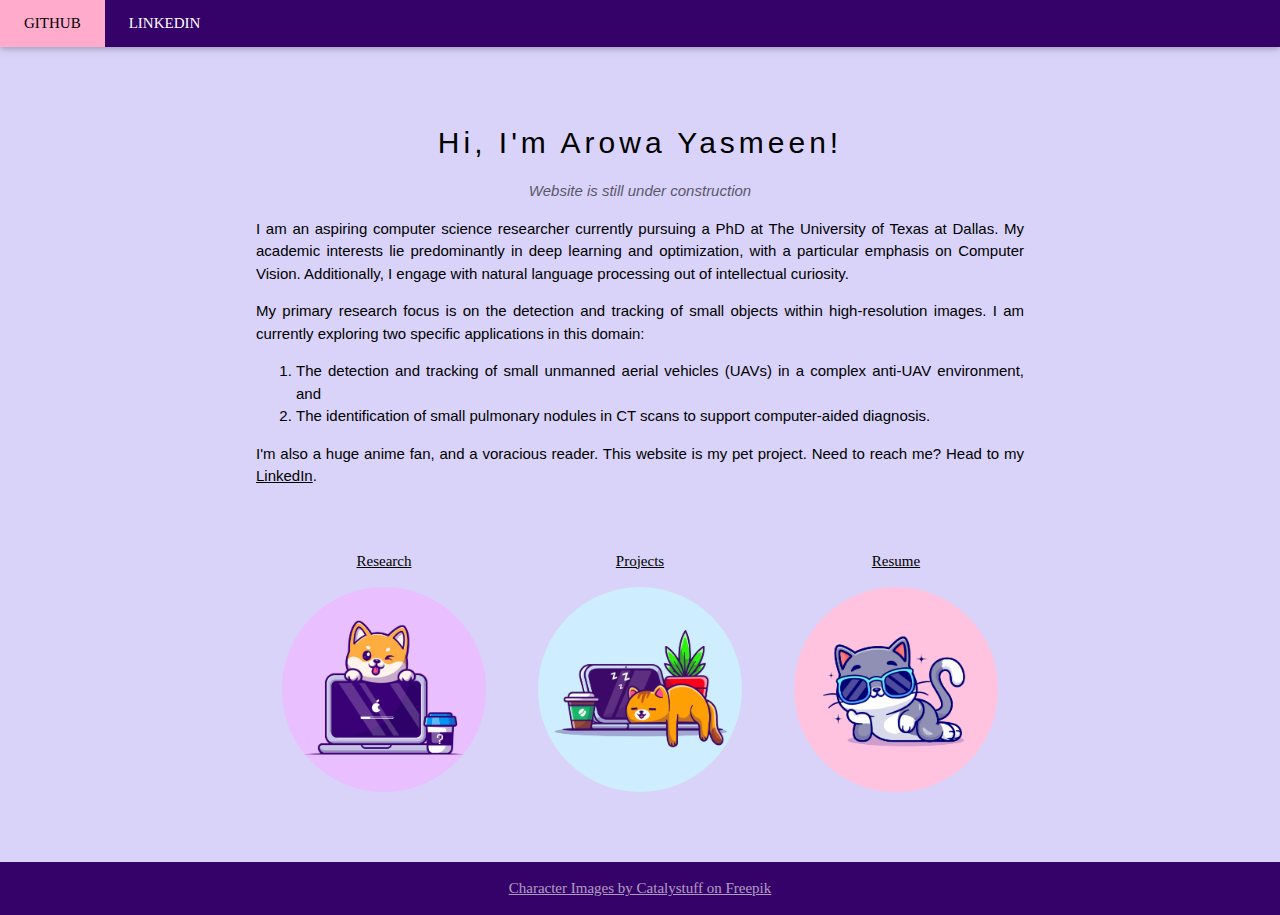
==== commit 1a17dca5: "11 Feb 2025 Update" ====
--- a/index.html
+++ b/index.html
@@ -6,73 +6,118 @@
 <meta charset="UTF-8">
 <meta name="viewport" content="width=device-width, initial-scale=1">
 <link rel="stylesheet" href="styles.css">
-<link rel="stylesheet" href="https://fonts.googleapis.com/css?family=Lato">
 <link rel="stylesheet" href="https://cdnjs.cloudflare.com/ajax/libs/font-awesome/4.7.0/css/font-awesome.min.css">
-<style>
-body {font-family: "Lato", sans-serif}
-.mySlides {display: none}
-</style>
 </head>
+
 <body>
 
 <!-- Navbar -->
 <div class="w3-top">
   <div class="w3-bar w3-deep-purple w3-card">
-    <a href="https://github.com/arowayasmeen" class="w3-bar-item w3-button w3-padding-large w3-pixelfont">GITHUB</a>
-    <a href="https://www.linkedin.com/in/arowa-yasmeen/" class="w3-bar-item w3-button w3-padding-large w3-pixelfont">LINKEDIN</a>
+    <a href="https://github.com/arowayasmeen" 
+    class="w3-bar-item w3-button w3-padding-large w3-pixelfont">
+    GITHUB
+    </a>
+    <a href="https://www.linkedin.com/in/arowayasmeen/" 
+    class="w3-bar-item w3-button w3-padding-large w3-pixelfont">
+    LINKEDIN
+    </a>
     </div>
   </div>
-</div>
+<!-- </div> -->
 
-<!-- Page content -->
-<div class="w3-content" style="max-width:2000px;margin-top:46px">
+  <!-- Page content -->
+  <div class="w3-content" style="max-width:2000px;margin-top:46px">
 
-  <!-- The Intro Section -->
-  <div class="w3-container w3-content w3-center w3-padding-64" style="max-width:800px" id="band">
-    <h2 class="w3-wide">Hi, I'm Arowa Yasmeen!</h2>
-    <p class="w3-opacity"><i>Website is still under construction</i></p>
-    <p class="w3-justify">I'm an aspiring Computer Science researcher currently pursuing a PhD degree at the University of Texas at Dallas. I have a 
-      strong interest in Deep Learning, Optimization, and Computer Vision. But, sometimes I also dabble my feet into Natural Language Processing
-      out of sheer curiosity.
-    </p>
-    <p class="w3-justify">I'm also a huge anime fan, and a voracious reader. This website is my pet project. Need to reach me? Head to my <a href="https://www.linkedin.com/in/arowa-yasmeen/">LinkedIn</a>.</p>  
-    <div class="w3-row w3-padding-32">
-      <div class="w3-third">
-        <p class="w3-pixelfont"><a href="https://scholar.google.com/citations?user=SDjFOfMAAAAJ&hl=en">Research</a></p>
-        <a href="https://scholar.google.com/citations?user=SDjFOfMAAAAJ&hl=en"><img src="images/researchimg.jpg" class="w3-round w3-margin-bottom" alt="Research" style="width:80%; border-radius: 50%;"></a>
-      </div>
-      <div class="w3-third">
-        <p class="w3-pixelfont"><a href="">Projects</a></p>
-        <a href=""><img src="images/projectimg.jpg" class="w3-round w3-margin-bottom" alt="Projects" style="width:80%; border-radius: 50%;"></a>
-      </div>
-      <div class="w3-third">
-        <p class="w3-pixelfont"><a href="images/CV_website.pdf">Resume</a></p>
-        <a href="images/CV_website.pdf"><img src="images/resumeimg.jpg" class="w3-round w3-margin-bottom" alt="Research" style="width:80%; border-radius: 50%;"></a>
-      </div>
+    <!-- The Intro Section -->
+    <div class="w3-container w3-content w3-center w3-padding-64" style="max-width:800px" id="band">
+      
+      <!-- Tagline -->
+      <h2 class="w3-wide">Hi, I'm Arowa Yasmeen!</h2>
+      
+      <!-- Subtitle -->
+      <p class="w3-opacity"><i>Website is still under construction</i></p>
+      
+      <!-- Body of Writing -->
+      <p class="w3-justify">I am an aspiring computer science researcher 
+        currently pursuing a PhD at The University of Texas at Dallas. 
+        My academic interests lie predominantly in deep learning and optimization, 
+        with a particular emphasis on Computer Vision. 
+        Additionally, I engage with natural language processing out of intellectual curiosity.
+      </p>
+      
+      <p class="w3-justify">My primary research focus is on the detection and tracking of small 
+        objects within high-resolution images. I am currently exploring two specific applications
+         in this domain: 
+      </p>  
+      
+      <ol class="w3-justify">
+        <li>The detection and tracking of small unmanned aerial vehicles (UAVs) in a complex 
+          anti-UAV environment, and</li>
+        <li>The identification of small pulmonary nodules in CT scans to support computer-aided 
+          diagnosis.</li>
+      </ol>
+      
+      <p class="w3-justify">I'm also a huge anime fan, and a voracious reader. This website is 
+        my pet project. Need to reach me? Head to 
+        my <a href="https://www.linkedin.com/in/arowayasmeen/">LinkedIn</a>.
+      </p>  
+      
+      <!-- Buttons -->
+        <div class="w3-row w3-padding-top-32">
+          <!-- Research -->
+          <div class="w3-third">
+          <p class="w3-pixelfont">
+            <a href="https://scholar.google.com/citations?user=SDjFOfMAAAAJ&hl=en">
+              Research
+            </a>
+          </p>
+          <a href="https://scholar.google.com/citations?user=SDjFOfMAAAAJ&hl=en">
+            <img src="images/opt/researchimg.jpg" 
+            class="w3-round" 
+            alt="Research" 
+            style="width:80%; border-radius: 50%;">
+          </a>
+          </div>
+          <!-- Projects -->
+          <div class="w3-third">
+            <p class="w3-pixelfont">
+              <a href="projects.html">
+                Projects
+              </a>
+            </p>
+            <a href="projects.html">
+              <img src="images/opt/projectimg.jpg" 
+              class="w3-round" 
+              alt="Projects" 
+              style="width:80%; border-radius: 50%;">
+            </a>
+          </div>
+          <!-- Resume -->
+          <div class="w3-third">
+            <p class="w3-pixelfont">
+              <a href="images/CV_website.pdf">
+                Resume
+              </a>
+            </p>
+            <a href="images/CV_website.pdf">
+              <img src="images/opt/resumeimg.jpg" 
+              class="w3-round" 
+              alt="Research" 
+              style="width:80%; border-radius: 50%;">
+            </a>
+          </div>
+      
+        </div>
+    
     </div>
-
-    <!-- <div class="w3-row w3-padding-32">
-      <div class="w3-third">
-        <p class="w3-pixelfont" ><a href="">Blog</a></p>
-        <a href=""><img src="images/blogimg.jpg" class="w3-round" alt="Blog" style="width:80%; border-radius: 50%;"></a>
-      </div>
-      <div class="w3-third">
-        <p class="w3-pixelfont"><a href="">Reading List</a></p>
-        <a href=""><img src="images/readinglistimg.jpg" class="w3-round w3-margin-bottom" alt="Projects" style="width:80%; border-radius: 50%;"></a>
-      </div>
-      <div class="w3-third">
-        <p class="w3-pixelfont" ><a href="">Planners</a></p>
-        <a href=""><img src="images/plannerimg.jpg" class="w3-round" alt="Blog" style="width:80%; border-radius: 50%;"></a>
-      </div>
-    </div> -->
-  </div>
   
 <!-- End Page Content -->
 </div>
 
 <!-- Footer -->
 <footer class="w3-bar w3-center w3-deep-purple w3-pixelfont">
-  <p class="w3-medium w3-opacity">Character Images by Catalystuff on Freepik</p>
+  <p class="w3-medium w3-opacity"><a href="http://www.freepik.com">Character Images by Catalystuff on Freepik</a></p>
 </footer>
 
 </body>
--- a/styles.css
+++ b/styles.css
@@ -3,239 +3,207 @@
     src: url('pixelfont.TTF');
   }
 
-/* W3.CSS 4.15 December 2020 by Jan Egil and Borge Refsnes */
 html{box-sizing:border-box}*,*:before,*:after{box-sizing:inherit}
-/* Extract from normalize.css by Nicolas Gallagher and Jonathan Neal git.io/normalize */
-html{-ms-text-size-adjust:100%;-webkit-text-size-adjust:100%}body{margin:0}
-article,aside,details,figcaption,figure,footer,header,main,menu,nav,section{display:block}summary{display:list-item}
-audio,canvas,progress,video{display:inline-block}progress{vertical-align:baseline}
-audio:not([controls]){display:none;height:0}[hidden],template{display:none}
-a{background-color:transparent}a:active,a:hover{outline-width:0}
-abbr[title]{border-bottom:none;text-decoration:underline;text-decoration:underline dotted}
-b,strong{font-weight:bolder}dfn{font-style:italic}mark{background:#ff0;color:#000}
-small{font-size:80%}sub,sup{font-size:75%;line-height:0;position:relative;vertical-align:baseline}
-sub{bottom:-0.25em}sup{top:-0.5em}figure{margin:1em 40px}img{border-style:none}
-code,kbd,pre,samp{font-family:"My Font","My Font";font-size:1em}hr{box-sizing:content-box;height:0;overflow:visible}
-button,input,select,textarea,optgroup{font:inherit;margin:0}optgroup{font-weight:bold}
-button,input{overflow:visible}button,select{text-transform:none}
-button,[type=button],[type=reset],[type=submit]{-webkit-appearance:button}
-button::-moz-focus-inner,[type=button]::-moz-focus-inner,[type=reset]::-moz-focus-inner,[type=submit]::-moz-focus-inner{border-style:none;padding:0}
-button:-moz-focusring,[type=button]:-moz-focusring,[type=reset]:-moz-focusring,[type=submit]:-moz-focusring{outline:1px dotted ButtonText}
-fieldset{border:1px solid #c0c0c0;margin:0 2px;padding:.35em .625em .75em}
-legend{color:inherit;display:table;max-width:100%;padding:0;white-space:normal}textarea{overflow:auto}
-[type=checkbox],[type=radio]{padding:0}
-[type=number]::-webkit-inner-spin-button,[type=number]::-webkit-outer-spin-button{height:auto}
-[type=search]{-webkit-appearance:textfield;outline-offset:-2px}
-[type=search]::-webkit-search-decoration{-webkit-appearance:none}
-::-webkit-file-upload-button{-webkit-appearance:button;font:inherit}
-/* End extract */
-html,body{font-family:Verdana,sans-serif;font-size:15px;line-height:1.5}html{overflow-x:hidden}
-body{background-image: url("images/bg.jpg");background-size: cover;}
-h1{font-size:36px}h2{font-size:30px}h3{font-size:24px}h4{font-size:20px}h5{font-size:18px}h6{font-size:16px}
-.w3-serif{font-family:serif}.w3-sans-serif{font-family:sans-serif}.w3-cursive{font-family:cursive}.w3-monospace{font-family:monospace}.w3-pixelfont{font-family: "My Font";}
-h1,h2,h3,h4,h5,h6{font-family:"My Font",Arial,sans-serif;font-weight:400;margin:10px 0}.w3-wide{letter-spacing:4px}
-hr{border:0;border-top:1px solid #eee;margin:20px 0}
-.w3-image{max-width:100%;height:auto}img{vertical-align:middle}a{color:inherit}
-.w3-table,.w3-table-all{border-collapse:collapse;border-spacing:0;width:100%;display:table}.w3-table-all{border:1px solid #ccc}
-.w3-bordered tr,.w3-table-all tr{border-bottom:1px solid #ddd}.w3-striped tbody tr:nth-child(even){background-color:#f1f1f1}
-.w3-table-all tr:nth-child(odd){background-color:#fff}.w3-table-all tr:nth-child(even){background-color:#f1f1f1}
-.w3-hoverable tbody tr:hover,.w3-ul.w3-hoverable li:hover{background-color: #ccc}.w3-centered tr th,.w3-centered tr td{text-align:center}
-.w3-table td,.w3-table th,.w3-table-all td,.w3-table-all th{padding:8px 8px;display:table-cell;text-align:left;vertical-align:top}
-.w3-table th:first-child,.w3-table td:first-child,.w3-table-all th:first-child,.w3-table-all td:first-child{padding-left:16px}
-.w3-btn,.w3-button{border:none;display:inline-block;padding:8px 16px;vertical-align:middle;overflow:hidden;text-decoration:none;color:inherit;background-color:inherit;text-align:center;cursor:pointer;white-space:nowrap}
-.w3-btn:hover{box-shadow:0 8px 16px 0 rgba(0,0,0,0.2),0 6px 20px 0 rgba(0,0,0,0.19)}
-.w3-btn,.w3-button{-webkit-touch-callout:none;-webkit-user-select:none;-khtml-user-select:none;-moz-user-select:none;-ms-user-select:none;user-select:none}   
-.w3-disabled,.w3-btn:disabled,.w3-button:disabled{cursor:not-allowed;opacity:0.3}.w3-disabled *,:disabled *{pointer-events:none}
-.w3-btn.w3-disabled:hover,.w3-btn:disabled:hover{box-shadow:none}
-.w3-badge,.w3-tag{background-color:#000;color:#fff;display:inline-block;padding-left:8px;padding-right:8px;text-align:center}.w3-badge{border-radius:50%}
-.w3-ul{list-style-type:none;padding:0;margin:0}.w3-ul li{padding:8px 16px;border-bottom:1px solid #ddd}.w3-ul li:last-child{border-bottom:none}
-.w3-tooltip,.w3-display-container{position:relative}.w3-tooltip .w3-text{display:none}.w3-tooltip:hover .w3-text{display:inline-block}
-.w3-ripple:active{opacity:0.5}.w3-ripple{transition:opacity 0s}
-.w3-input{padding:8px;display:block;border:none;border-bottom:1px solid #ccc;width:100%}
-.w3-select{padding:9px 0;width:100%;border:none;border-bottom:1px solid #ccc}
-.w3-dropdown-click,.w3-dropdown-hover{position:relative;display:inline-block;cursor:pointer}
-.w3-dropdown-hover:hover .w3-dropdown-content{display:block}
-.w3-dropdown-hover:first-child,.w3-dropdown-click:hover{background-color:#ccc;color:#000}
-.w3-dropdown-hover:hover > .w3-button:first-child,.w3-dropdown-click:hover > .w3-button:first-child{background-color:#ccc;color:#000}
-.w3-dropdown-content{cursor:auto;color:#000;background-color:#fff;display:none;position:absolute;min-width:160px;margin:0;padding:0;z-index:1}
-.w3-check,.w3-radio{width:24px;height:24px;position:relative;top:6px}
-.w3-sidebar{height:100%;width:200px;background-color:#fff;position:fixed!important;z-index:1;overflow:auto}
-.w3-bar-block .w3-dropdown-hover,.w3-bar-block .w3-dropdown-click{width:100%}
-.w3-bar-block .w3-dropdown-hover .w3-dropdown-content,.w3-bar-block .w3-dropdown-click .w3-dropdown-content{min-width:100%}
-.w3-bar-block .w3-dropdown-hover .w3-button,.w3-bar-block .w3-dropdown-click .w3-button{width:100%;text-align:left;padding:8px 16px}
+html{-ms-text-size-adjust:100%;
+    -webkit-text-size-adjust:100%}
+body{margin:0;
+    min-height: 100vh;
+    background-image: url("images/bg.jpg");
+    background-size: cover;
+    display: flex; 
+    flex-direction: column;}
+
+footer,header,nav{display:block}
+footer{color: white;}
+a{background-color:transparent; color:inherit}a:active,a:hover{outline-width:0}
+b,strong{font-weight:bolder}
+html,body{font-family:Verdana,sans-serif;
+    font-size:15px;
+    line-height:1.5}
+html{overflow-x:hidden}
+
+h1{font-size:36px}
+h2{font-size:30px}
+h3{font-size:24px}
+h4{font-size:20px}
+h5{font-size:18px}
+h6{font-size:16px}
+h1,h2,h3,h4,h5,h6{font-family:"My Font",
+    Arial,sans-serif;
+    font-weight:400;
+    margin:10px 0}
+
+.w3-sans-serif{font-family:sans-serif}
+.w3-pixelfont{font-family: "My Font";}
+
+.w3-wide{letter-spacing:4px}
+.w3-button{border:none;
+    display:inline-block;
+    padding:8px 16px;
+    vertical-align:middle;
+    overflow:hidden;
+    text-decoration:none;
+    color:inherit;
+    background-color:inherit;
+    text-align:center;
+    cursor:pointer;
+    white-space:nowrap}
+.w3-button{-webkit-touch-callout:none;
+    -webkit-user-select:none;
+    -khtml-user-select:none;
+    -moz-user-select:none;
+    -ms-user-select:none;
+    user-select:none}   
+.w3-button:disabled{cursor:not-allowed;opacity:0.3}
+
+.w3-ul{list-style-type:none;
+  padding:0;
+  margin:0}
+.w3-ul li{padding:8px 16px;border-bottom:1px solid #ddd}
+.w3-ul li:last-child{border-bottom:none}
+
 .w3-main,#main{transition:margin-left .4s}
-.w3-modal{z-index:3;display:none;padding-top:100px;position:fixed;left:0;top:0;width:100%;height:100%;overflow:auto;background-color:rgb(0,0,0);background-color:rgba(0,0,0,0.4)}
-.w3-modal-content{margin:auto;background-color:#fff;position:relative;padding:0;outline:0;width:600px}
-.w3-bar{width:100%;overflow:hidden}.w3-center .w3-bar{display:inline-block;width:auto}
-.w3-bar .w3-bar-item{padding:8px 16px;float:left;width:auto;border:none;display:block;outline:0}
+
+.w3-bar{
+    width:100%;
+    overflow:hidden}
+.w3-center .w3-bar{
+    display:inline-block;
+    width:auto}
+.w3-bar .w3-bar-item{
+    padding:8px 16px;
+    float:left;
+    width:auto;
+    border:none;
+    display:block;
+    outline:0}
 .w3-bar .w3-dropdown-hover,.w3-bar .w3-dropdown-click{position:static;float:left}
 .w3-bar .w3-button{white-space:normal}
-.w3-bar-block .w3-bar-item{width:100%;display:block;padding:8px 16px;text-align:left;border:none;white-space:normal;float:none;outline:0}
+.w3-bar-block .w3-bar-item{
+    width:100%;
+    display:block;
+    padding:8px 16px;
+    text-align:left;
+    border:none;
+    white-space:normal;
+    float:none;outline:0}
 .w3-bar-block.w3-center .w3-bar-item{text-align:center}.w3-block{display:block;width:100%}
-.w3-responsive{display:block;overflow-x:auto}
+
+
 .w3-container:after,.w3-container:before,.w3-panel:after,.w3-panel:before,.w3-row:after,.w3-row:before,.w3-row-padding:after,.w3-row-padding:before,
 .w3-cell-row:before,.w3-cell-row:after,.w3-clear:after,.w3-clear:before,.w3-bar:before,.w3-bar:after{content:"";display:table;clear:both}
+
 .w3-col,.w3-half,.w3-third,.w3-twothird,.w3-threequarter,.w3-quarter{float:left;width:100%}
-.w3-col.s1{width:8.33333%}.w3-col.s2{width:16.66666%}.w3-col.s3{width:24.99999%}.w3-col.s4{width:33.33333%}
-.w3-col.s5{width:41.66666%}.w3-col.s6{width:49.99999%}.w3-col.s7{width:58.33333%}.w3-col.s8{width:66.66666%}
-.w3-col.s9{width:74.99999%}.w3-col.s10{width:83.33333%}.w3-col.s11{width:91.66666%}.w3-col.s12{width:99.99999%}
 @media (min-width:601px){.w3-col.m1{width:8.33333%}.w3-col.m2{width:16.66666%}.w3-col.m3,.w3-quarter{width:24.99999%}.w3-col.m4,.w3-third{width:33.33333%}
 .w3-col.m5{width:41.66666%}.w3-col.m6,.w3-half{width:49.99999%}.w3-col.m7{width:58.33333%}.w3-col.m8,.w3-twothird{width:66.66666%}
 .w3-col.m9,.w3-threequarter{width:74.99999%}.w3-col.m10{width:83.33333%}.w3-col.m11{width:91.66666%}.w3-col.m12{width:99.99999%}}
-@media (min-width:993px){.w3-col.l1{width:8.33333%}.w3-col.l2{width:16.66666%}.w3-col.l3{width:24.99999%}.w3-col.l4{width:33.33333%}
-.w3-col.l5{width:41.66666%}.w3-col.l6{width:49.99999%}.w3-col.l7{width:58.33333%}.w3-col.l8{width:66.66666%}
-.w3-col.l9{width:74.99999%}.w3-col.l10{width:83.33333%}.w3-col.l11{width:91.66666%}.w3-col.l12{width:99.99999%}}
-.w3-rest{overflow:hidden}.w3-stretch{margin-left:-16px;margin-right:-16px}
-.w3-content,.w3-auto{margin-left:auto;margin-right:auto}.w3-content{max-width:980px}.w3-auto{max-width:1140px}
-.w3-cell-row{display:table;width:100%}.w3-cell{display:table-cell}
-.w3-cell-top{vertical-align:top}.w3-cell-middle{vertical-align:middle}.w3-cell-bottom{vertical-align:bottom}
-.w3-hide{display:none!important}.w3-show-block,.w3-show{display:block!important}.w3-show-inline-block{display:inline-block!important}
+
+.w3-content,.w3-auto{margin-left:auto;margin-right:auto}.w3-content{max-width:980px; flex: 1;}.w3-auto{max-width:1140px}
 @media (max-width:1205px){ body{background-image: url("images/bg.jpg"); background-size: cover;} .w3-auto{max-width:95%}}
 @media (max-width:600px){ body{background-image: url("images/bg.jpg");background-size: cover;} .w3-modal-content{margin:0 10px;width:auto!important}.w3-modal{padding-top:30px}
 .w3-dropdown-hover.w3-mobile .w3-dropdown-content,.w3-dropdown-click.w3-mobile .w3-dropdown-content{position:relative}	
 .w3-hide-small{display:none!important}.w3-mobile{display:block;width:100%!important}.w3-bar-item.w3-mobile,.w3-dropdown-hover.w3-mobile,.w3-dropdown-click.w3-mobile{text-align:center}
 .w3-dropdown-hover.w3-mobile,.w3-dropdown-hover.w3-mobile .w3-btn,.w3-dropdown-hover.w3-mobile .w3-button,.w3-dropdown-click.w3-mobile,.w3-dropdown-click.w3-mobile .w3-btn,.w3-dropdown-click.w3-mobile .w3-button{width:100%}}
-@media (max-width:768px){.w3-modal-content{width:500px}.w3-modal{padding-top:50px}}
-@media (min-width:993px){.w3-modal-content{width:900px}.w3-hide-large{display:none!important}.w3-sidebar.w3-collapse{display:block!important}}
-@media (max-width:992px) and (min-width:601px){.w3-hide-medium{display:none!important}}
-@media (max-width:992px){.w3-sidebar.w3-collapse{display:none}.w3-main{margin-left:0!important;margin-right:0!important}.w3-auto{max-width:100%}}
+
 .w3-top,.w3-bottom{position:fixed;width:100%;z-index:1}.w3-top{top:0}.w3-bottom{bottom:0}
-.w3-overlay{position:fixed;display:none;width:100%;height:100%;top:0;left:0;right:0;bottom:0;background-color:rgba(0,0,0,0.5);z-index:2}
-.w3-display-topleft{position:absolute;left:0;top:0}.w3-display-topright{position:absolute;right:0;top:0}
-.w3-display-bottomleft{position:absolute;left:0;bottom:0}.w3-display-bottomright{position:absolute;right:0;bottom:0}
-.w3-display-middle{position:absolute;top:50%;left:50%;transform:translate(-50%,-50%);-ms-transform:translate(-50%,-50%)}
-.w3-display-left{position:absolute;top:50%;left:0%;transform:translate(0%,-50%);-ms-transform:translate(-0%,-50%)}
-.w3-display-right{position:absolute;top:50%;right:0%;transform:translate(0%,-50%);-ms-transform:translate(0%,-50%)}
-.w3-display-topmiddle{position:absolute;left:50%;top:0;transform:translate(-50%,0%);-ms-transform:translate(-50%,0%)}
-.w3-display-bottommiddle{position:absolute;left:50%;bottom:0;transform:translate(-50%,0%);-ms-transform:translate(-50%,0%)}
-.w3-display-container:hover .w3-display-hover{display:block}.w3-display-container:hover span.w3-display-hover{display:inline-block}.w3-display-hover{display:none}
-.w3-display-position{position:absolute}
+
 .w3-circle{border-radius:50%}
-.w3-round-small{border-radius:2px}.w3-round,.w3-round-medium{border-radius:4px}.w3-round-large{border-radius:8px}.w3-round-xlarge{border-radius:16px}.w3-round-xxlarge{border-radius:32px}
-.w3-row-padding,.w3-row-padding>.w3-half,.w3-row-padding>.w3-third,.w3-row-padding>.w3-twothird,.w3-row-padding>.w3-threequarter,.w3-row-padding>.w3-quarter,.w3-row-padding>.w3-col{padding:0 8px}
-.w3-container,.w3-panel{padding:0.01em 16px}.w3-panel{margin-top:16px;margin-bottom:16px}
-.w3-code,.w3-codespan{font-family:Consolas,"courier new";font-size:16px}
-.w3-code{width:auto;background-color:#fff;padding:8px 12px;border-left:4px solid #4CAF50;word-wrap:break-word}
-.w3-codespan{color:crimson;background-color:#f1f1f1;padding-left:4px;padding-right:4px;font-size:110%}
+.w3-round-small{border-radius:2px}
+.w3-round,.w3-round-medium{border-radius:4px}
+.w3-round-large{border-radius:8px}
+.w3-round-xlarge{border-radius:16px}
+.w3-round-xxlarge{border-radius:32px}
+
+.w3-container,.w3-panel{padding:0.01em 16px}
+.w3-panel{
+  margin-top:16px;
+  margin-bottom:16px}
+
 .w3-card,.w3-card-2{box-shadow:0 2px 5px 0 rgba(0,0,0,0.16),0 2px 10px 0 rgba(0,0,0,0.12)}
-.w3-card-4,.w3-hover-shadow:hover{box-shadow:0 4px 10px 0 rgba(0,0,0,0.2),0 4px 20px 0 rgba(0,0,0,0.19)}
-.w3-spin{animation:w3-spin 2s infinite linear}@keyframes w3-spin{0%{transform:rotate(0deg)}100%{transform:rotate(359deg)}}
-.w3-animate-fading{animation:fading 10s infinite}@keyframes fading{0%{opacity:0}50%{opacity:1}100%{opacity:0}}
-.w3-animate-opacity{animation:opac 0.8s}@keyframes opac{from{opacity:0} to{opacity:1}}
-.w3-animate-top{position:relative;animation:animatetop 0.4s}@keyframes animatetop{from{top:-300px;opacity:0} to{top:0;opacity:1}}
-.w3-animate-left{position:relative;animation:animateleft 0.4s}@keyframes animateleft{from{left:-300px;opacity:0} to{left:0;opacity:1}}
-.w3-animate-right{position:relative;animation:animateright 0.4s}@keyframes animateright{from{right:-300px;opacity:0} to{right:0;opacity:1}}
-.w3-animate-bottom{position:relative;animation:animatebottom 0.4s}@keyframes animatebottom{from{bottom:-300px;opacity:0} to{bottom:0;opacity:1}}
-.w3-animate-zoom {animation:animatezoom 0.6s}@keyframes animatezoom{from{transform:scale(0)} to{transform:scale(1)}}
-.w3-animate-input{transition:width 0.4s ease-in-out}.w3-animate-input:focus{width:100%!important}
-.w3-opacity,.w3-hover-opacity:hover{opacity:0.60}.w3-opacity-off,.w3-hover-opacity-off:hover{opacity:1}
-.w3-opacity-max{opacity:0.25}.w3-opacity-min{opacity:0.75}
-.w3-greyscale-max,.w3-grayscale-max,.w3-hover-greyscale:hover,.w3-hover-grayscale:hover{filter:grayscale(100%)}
-.w3-greyscale,.w3-grayscale{filter:grayscale(75%)}.w3-greyscale-min,.w3-grayscale-min{filter:grayscale(50%)}
-.w3-sepia{filter:sepia(75%)}.w3-sepia-max,.w3-hover-sepia:hover{filter:sepia(100%)}.w3-sepia-min{filter:sepia(50%)}
-.w3-tiny{font-size:10px!important}.w3-small{font-size:12px!important}.w3-medium{font-size:15px!important}.w3-large{font-size:18px!important}
-.w3-xlarge{font-size:24px!important}.w3-xxlarge{font-size:36px!important}.w3-xxxlarge{font-size:48px!important}.w3-jumbo{font-size:64px!important}
-.w3-left-align{text-align:left!important}.w3-right-align{text-align:right!important}.w3-justify{text-align:justify!important}.w3-center{text-align:center!important}
-.w3-border-0{border:0!important}.w3-border{border:1px solid #ccc!important}
-.w3-border-top{border-top:1px solid #ccc!important}.w3-border-bottom{border-bottom:1px solid #ccc!important}
-.w3-border-left{border-left:1px solid #ccc!important}.w3-border-right{border-right:1px solid #ccc!important}
-.w3-topbar{border-top:6px solid #ccc!important}.w3-bottombar{border-bottom:6px solid #ccc!important}
-.w3-leftbar{border-left:6px solid #ccc!important}.w3-rightbar{border-right:6px solid #ccc!important}
-.w3-section,.w3-code{margin-top:16px!important;margin-bottom:16px!important}
-.w3-margin{margin:16px!important}.w3-margin-top{margin-top:16px!important}.w3-margin-bottom{margin-bottom:16px!important}
-.w3-margin-left{margin-left:16px!important}.w3-margin-right{margin-right:16px!important}
-.w3-padding-small{padding:4px 8px!important}.w3-padding{padding:8px 16px!important}.w3-padding-large{padding:12px 24px!important}
-.w3-padding-16{padding-top:16px!important;padding-bottom:16px!important}.w3-padding-24{padding-top:24px!important;padding-bottom:24px!important}
-.w3-padding-32{padding-top:32px!important;padding-bottom:32px!important}.w3-padding-48{padding-top:48px!important;padding-bottom:48px!important}
-.w3-padding-64{padding-top:64px!important;padding-bottom:64px!important}
-.w3-padding-top-64{padding-top:64px!important}.w3-padding-top-48{padding-top:48px!important}
-.w3-padding-top-32{padding-top:32px!important}.w3-padding-top-24{padding-top:24px!important}
-.w3-left{float:left!important}.w3-right{float:right!important}
-.w3-button:hover{color:#000!important;background-color:#ffaccc!important}
+
+.w3-opacity,.w3-hover-opacity:hover{opacity:0.60}
+.w3-opacity-off,.w3-hover-opacity-off:hover{opacity:1}
+.w3-opacity-max{opacity:0.25}
+.w3-opacity-min{opacity:0.75}
+
+.w3-tiny{font-size:10px!important}
+.w3-small{font-size:12px!important}
+.w3-medium{font-size:15px!important}
+.w3-large{font-size:18px!important}
+
+.w3-left-align{text-align:left!important}
+.w3-right-align{text-align:right!important}
+.w3-justify{text-align:justify!important}
+.w3-center{text-align:center!important}
+
+.w3-left{float:left!important}
+.w3-right{float:right!important}
+
+.w3-padding-small{padding:4px 8px!important}
+.w3-padding{padding:8px 16px!important}
+.w3-padding-large{padding:12px 24px!important}
+.w3-padding-32{
+  padding-top:32px!important;
+  padding-bottom:32px!important}
+.w3-padding-48{
+  padding-top:48px!important;
+  padding-bottom:48px!important}
+.w3-padding-64{
+  padding-top:64px!important;
+  padding-bottom:64px!important}
+  
+.w3-padding-top-64{padding-top:64px!important}
+.w3-padding-top-48{padding-top:48px!important}
+.w3-padding-top-32{padding-top:32px!important}
+.w3-padding-top-24{padding-top:24px!important}
+
+.w3-button:hover{
+  color:#000!important;
+  background-color:#ffaccc!important}
 .w3-transparent,.w3-hover-none:hover{background-color:transparent!important}
-.w3-hover-none:hover{box-shadow:none!important}
-/* Colors */
-.w3-amber,.w3-hover-amber:hover{color:#000!important;background-color:#ffc107!important}
-.w3-aqua,.w3-hover-aqua:hover{color:#000!important;background-color:#00ffff!important}
-.w3-blue,.w3-hover-blue:hover{color:#fff!important;background-color:#2196F3!important}
-.w3-light-blue,.w3-hover-light-blue:hover{color:#000!important;background-color:#87CEEB!important}
-.w3-brown,.w3-hover-brown:hover{color:#fff!important;background-color:#795548!important}
-.w3-cyan,.w3-hover-cyan:hover{color:#000!important;background-color:#00bcd4!important}
-.w3-blue-grey,.w3-hover-blue-grey:hover,.w3-blue-gray,.w3-hover-blue-gray:hover{color:#fff!important;background-color:#607d8b!important}
-.w3-green,.w3-hover-green:hover{color:#fff!important;background-color:#4CAF50!important}
-.w3-light-green,.w3-hover-light-green:hover{color:#000!important;background-color:#8bc34a!important}
-.w3-indigo,.w3-hover-indigo:hover{color:#fff!important;background-color:#3f51b5!important}
-.w3-khaki,.w3-hover-khaki:hover{color:#000!important;background-color:#f0e68c!important}
-.w3-lime,.w3-hover-lime:hover{color:#000!important;background-color:#cddc39!important}
-.w3-orange,.w3-hover-orange:hover{color:#000!important;background-color:#ff9800!important}
-.w3-deep-orange,.w3-hover-deep-orange:hover{color:#fff!important;background-color:#ff5722!important}
-.w3-pink,.w3-hover-pink:hover{color:#fff!important;background-color:#e91e63!important}
-.w3-purple,.w3-hover-purple:hover{color:#fff!important;background-color:#9c27b0!important}
-.w3-deep-purple,.w3-hover-deep-purple:hover{color:#fff!important;background-color:#350269!important}
-.w3-red,.w3-hover-red:hover{color:#fff!important;background-color:#f44336!important}
-.w3-sand,.w3-hover-sand:hover{color:#000!important;background-color:#fdf5e6!important}
-.w3-teal,.w3-hover-teal:hover{color:#fff!important;background-color:#009688!important}
-.w3-yellow,.w3-hover-yellow:hover{color:#000!important;background-color:#ffeb3b!important}
-.w3-white,.w3-hover-white:hover{color:#000!important;background-color:#fff!important}
-.w3-black,.w3-hover-black:hover{color:#fff!important;background-color:#000!important}
-.w3-grey,.w3-hover-grey:hover,.w3-gray,.w3-hover-gray:hover{color:#000!important;background-color:#9e9e9e!important}
-.w3-light-grey,.w3-hover-light-grey:hover,.w3-light-gray,.w3-hover-light-gray:hover{color:#000!important;background-color:#f1f1f1!important}
-.w3-dark-grey,.w3-hover-dark-grey:hover,.w3-dark-gray,.w3-hover-dark-gray:hover{color:#fff!important;background-color:#616161!important}
-.w3-pale-red,.w3-hover-pale-red:hover{color:#000!important;background-color:#ffdddd!important}
-.w3-pale-green,.w3-hover-pale-green:hover{color:#000!important;background-color:#ddffdd!important}
-.w3-pale-yellow,.w3-hover-pale-yellow:hover{color:#000!important;background-color:#ffffcc!important}
-.w3-pale-blue,.w3-hover-pale-blue:hover{color:#000!important;background-color:#ddffff!important}
-.w3-text-amber,.w3-hover-text-amber:hover{color:#ffc107!important}
-.w3-text-aqua,.w3-hover-text-aqua:hover{color:#00ffff!important}
-.w3-text-blue,.w3-hover-text-blue:hover{color:#2196F3!important}
-.w3-text-light-blue,.w3-hover-text-light-blue:hover{color:#87CEEB!important}
-.w3-text-brown,.w3-hover-text-brown:hover{color:#795548!important}
-.w3-text-cyan,.w3-hover-text-cyan:hover{color:#00bcd4!important}
-.w3-text-blue-grey,.w3-hover-text-blue-grey:hover,.w3-text-blue-gray,.w3-hover-text-blue-gray:hover{color:#607d8b!important}
-.w3-text-green,.w3-hover-text-green:hover{color:#4CAF50!important}
-.w3-text-light-green,.w3-hover-text-light-green:hover{color:#8bc34a!important}
-.w3-text-indigo,.w3-hover-text-indigo:hover{color:#3f51b5!important}
-.w3-text-khaki,.w3-hover-text-khaki:hover{color:#b4aa50!important}
-.w3-text-lime,.w3-hover-text-lime:hover{color:#cddc39!important}
-.w3-text-orange,.w3-hover-text-orange:hover{color:#ff9800!important}
-.w3-text-deep-orange,.w3-hover-text-deep-orange:hover{color:#ff5722!important}
-.w3-text-pink,.w3-hover-text-pink:hover{color:#e91e63!important}
-.w3-text-purple,.w3-hover-text-purple:hover{color:#9c27b0!important}
-.w3-text-deep-purple,.w3-hover-text-deep-purple:hover{color:#673ab7!important}
-.w3-text-red,.w3-hover-text-red:hover{color:#f44336!important}
-.w3-text-sand,.w3-hover-text-sand:hover{color:#fdf5e6!important}
-.w3-text-teal,.w3-hover-text-teal:hover{color:#009688!important}
-.w3-text-yellow,.w3-hover-text-yellow:hover{color:#d2be0e!important}
-.w3-text-white,.w3-hover-text-white:hover{color:#fff!important}
-.w3-text-black,.w3-hover-text-black:hover{color:#000!important}
-.w3-text-grey,.w3-hover-text-grey:hover,.w3-text-gray,.w3-hover-text-gray:hover{color:#757575!important}
-.w3-text-light-grey,.w3-hover-text-light-grey:hover,.w3-text-light-gray,.w3-hover-text-light-gray:hover{color:#f1f1f1!important}
-.w3-text-dark-grey,.w3-hover-text-dark-grey:hover,.w3-text-dark-gray,.w3-hover-text-dark-gray:hover{color:#3a3a3a!important}
-.w3-border-amber,.w3-hover-border-amber:hover{border-color:#ffc107!important}
-.w3-border-aqua,.w3-hover-border-aqua:hover{border-color:#00ffff!important}
-.w3-border-blue,.w3-hover-border-blue:hover{border-color:#2196F3!important}
-.w3-border-light-blue,.w3-hover-border-light-blue:hover{border-color:#87CEEB!important}
-.w3-border-brown,.w3-hover-border-brown:hover{border-color:#795548!important}
-.w3-border-cyan,.w3-hover-border-cyan:hover{border-color:#00bcd4!important}
-.w3-border-blue-grey,.w3-hover-border-blue-grey:hover,.w3-border-blue-gray,.w3-hover-border-blue-gray:hover{border-color:#607d8b!important}
-.w3-border-green,.w3-hover-border-green:hover{border-color:#4CAF50!important}
-.w3-border-light-green,.w3-hover-border-light-green:hover{border-color:#8bc34a!important}
-.w3-border-indigo,.w3-hover-border-indigo:hover{border-color:#3f51b5!important}
-.w3-border-khaki,.w3-hover-border-khaki:hover{border-color:#f0e68c!important}
-.w3-border-lime,.w3-hover-border-lime:hover{border-color:#cddc39!important}
-.w3-border-orange,.w3-hover-border-orange:hover{border-color:#ff9800!important}
-.w3-border-deep-orange,.w3-hover-border-deep-orange:hover{border-color:#ff5722!important}
-.w3-border-pink,.w3-hover-border-pink:hover{border-color:#e91e63!important}
-.w3-border-purple,.w3-hover-border-purple:hover{border-color:#9c27b0!important}
-.w3-border-deep-purple,.w3-hover-border-deep-purple:hover{border-color:#673ab7!important}
-.w3-border-red,.w3-hover-border-red:hover{border-color:#f44336!important}
-.w3-border-sand,.w3-hover-border-sand:hover{border-color:#fdf5e6!important}
-.w3-border-teal,.w3-hover-border-teal:hover{border-color:#009688!important}
-.w3-border-yellow,.w3-hover-border-yellow:hover{border-color:#ffeb3b!important}
-.w3-border-white,.w3-hover-border-white:hover{border-color:#fff!important}
-.w3-border-black,.w3-hover-border-black:hover{border-color:#000!important}
-.w3-border-grey,.w3-hover-border-grey:hover,.w3-border-gray,.w3-hover-border-gray:hover{border-color:#9e9e9e!important}
-.w3-border-light-grey,.w3-hover-border-light-grey:hover,.w3-border-light-gray,.w3-hover-border-light-gray:hover{border-color:#f1f1f1!important}
-.w3-border-dark-grey,.w3-hover-border-dark-grey:hover,.w3-border-dark-gray,.w3-hover-border-dark-gray:hover{border-color:#616161!important}
-.w3-border-pale-red,.w3-hover-border-pale-red:hover{border-color:#ffe7e7!important}.w3-border-pale-green,.w3-hover-border-pale-green:hover{border-color:#e7ffe7!important}
-.w3-border-pale-yellow,.w3-hover-border-pale-yellow:hover{border-color:#ffffcc!important}.w3-border-pale-blue,.w3-hover-border-pale-blue:hover{border-color:#e7ffff!important}+
+.w3-deep-purple,.w3-hover-deep-purple:hover{
+  color:#fff!important;
+  background-color:#350269!important}
+
+.w3-round {
+    width:33.33333%;
+    transition: transform 0.3s ease, box-shadow 0.3s ease;
+  }
+.w3-round:hover {
+    transform: scale(1.05);
+    box-shadow: 0 8px 16px rgba(0,0,0,0.4);
+    cursor: pointer;
+  }
+
+.project-title {
+    opacity: 0;
+    animation: fadeIn 1s ease-in forwards;
+    animation-delay: 3s;
+  }
+  
+@keyframes fadeIn {
+    from { opacity: 0; }
+    to { opacity: 1; }
+  }
+  
+.typewriter h2 {
+    overflow: hidden;
+    border-right: .15em solid #350269;
+    white-space: nowrap;
+    margin: 0 auto;
+    animation: 
+      typing 2s steps(12) 1s forwards,
+      blink-caret .75s step-end infinite;
+    opacity: 0;
+  }
+  
+@keyframes typing {
+    from { width: 0; opacity: 1; }
+    to { width: 100%; opacity: 1; }
+  }
+  
+@keyframes blink-caret {
+    from, to { border-color: transparent }
+    50% { border-color: #350269; }
+  }